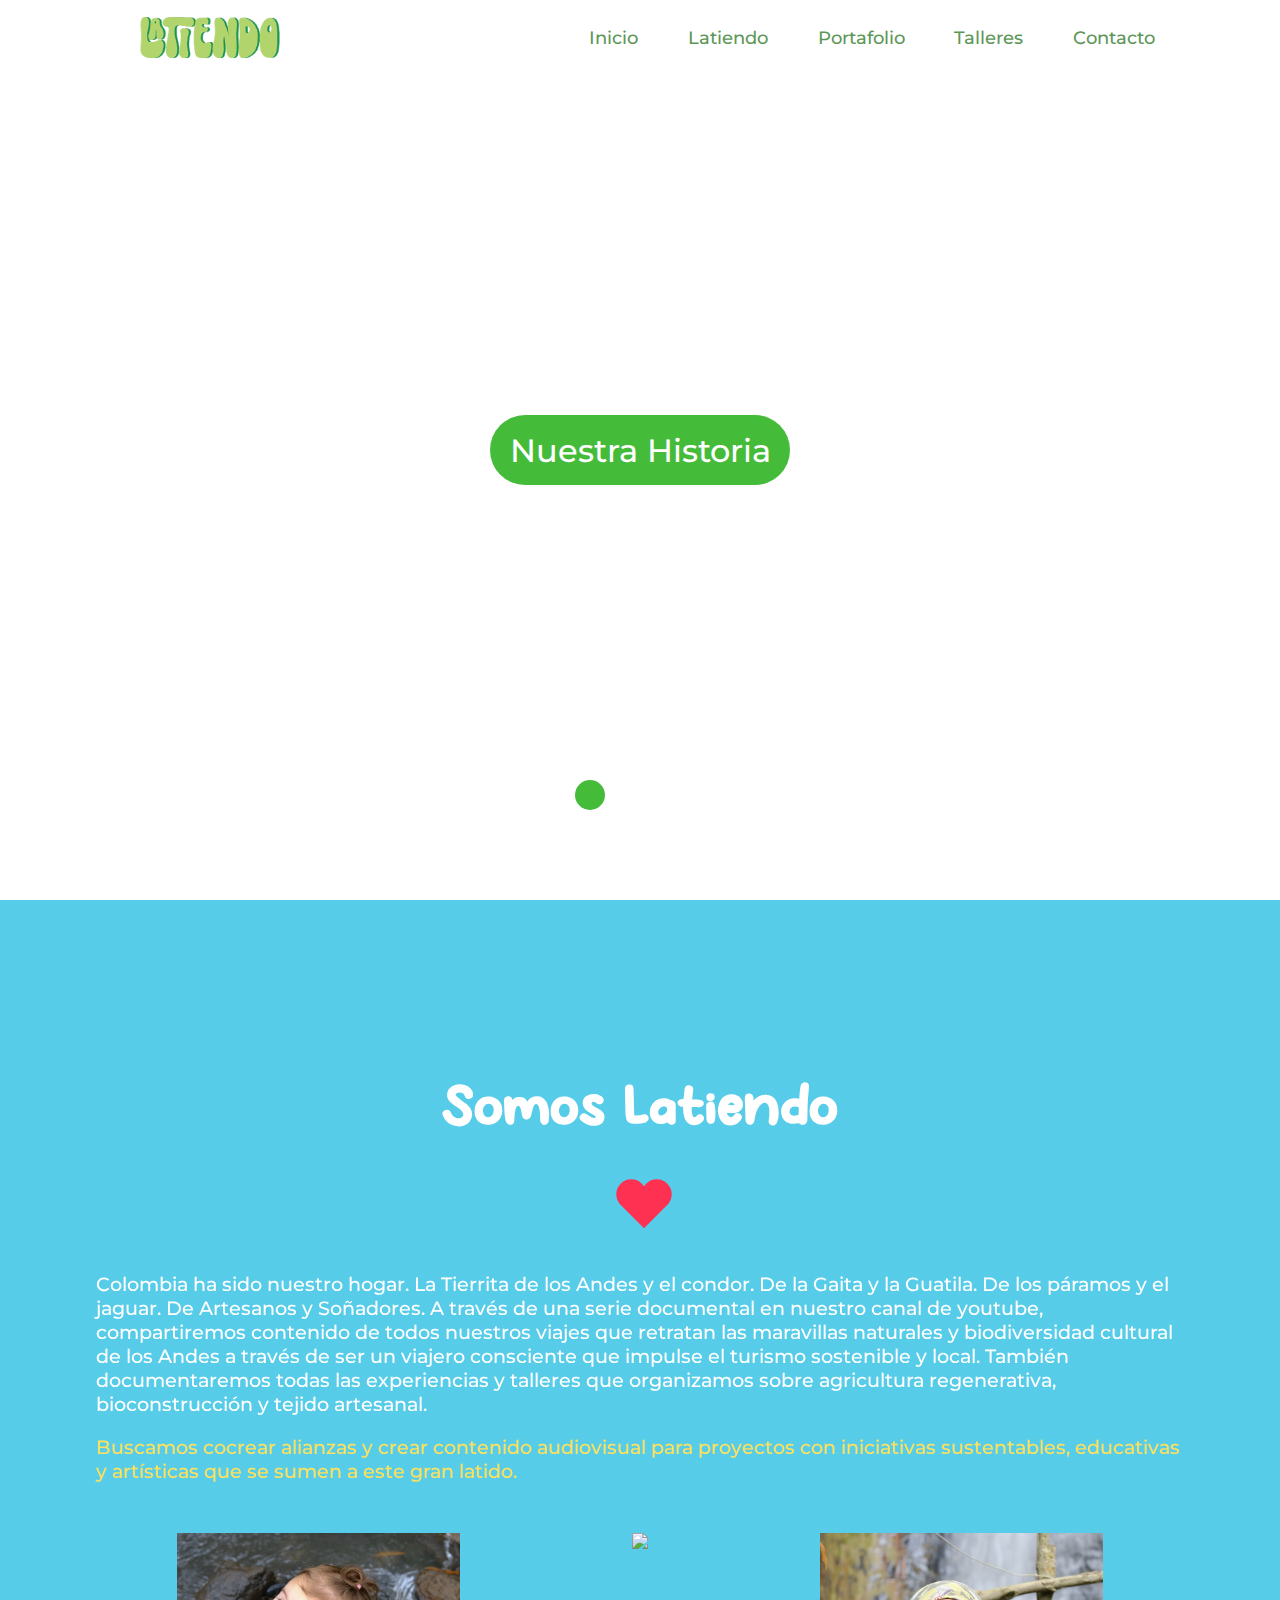
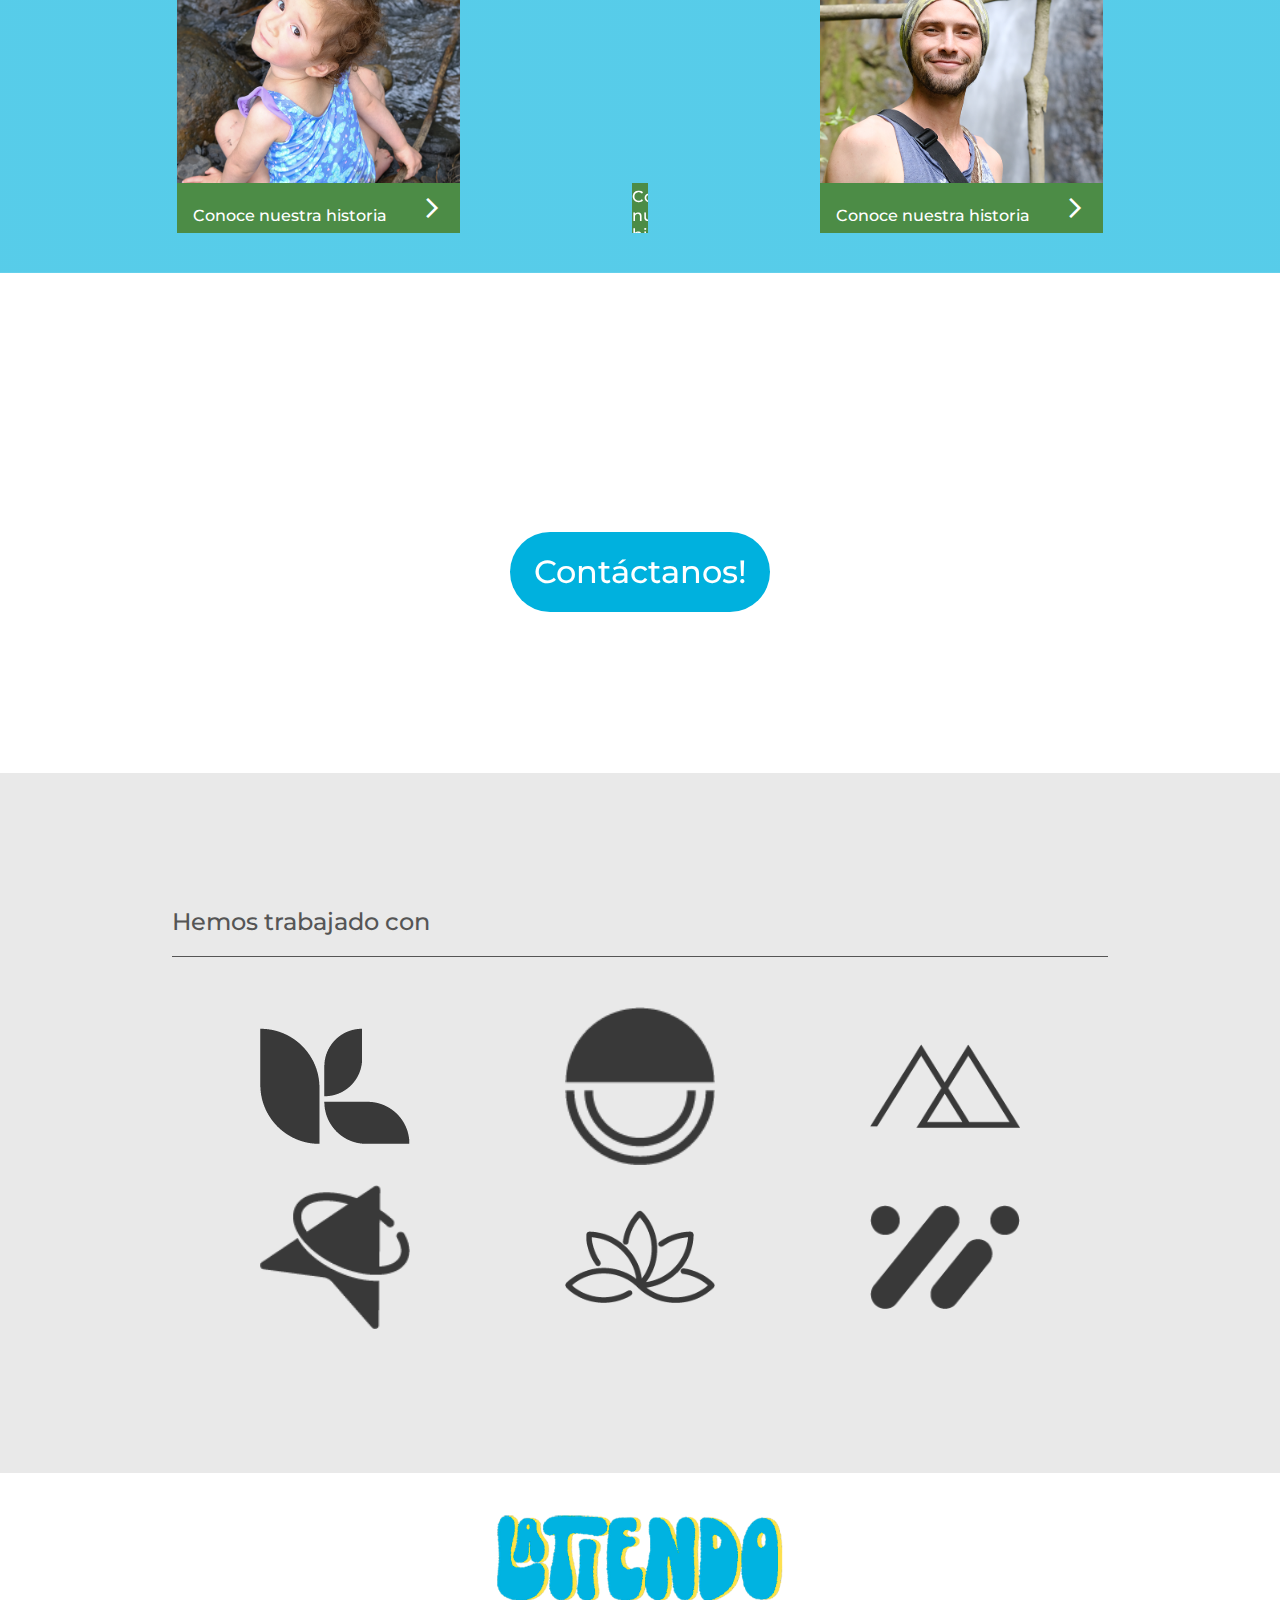
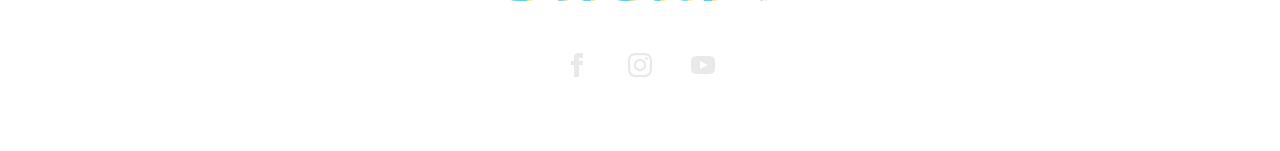
==== index.html @ 6bd6c11e "change tienda to talleres" ====
<!DOCTYPE html>
<html lang="es">
  <head>
    <meta charset="UTF-8" />
    <meta http-equiv="X-UA-Compatible" content="IE=edge" />
    <meta name="viewport" content="width=device-width, initial-scale=1.0" />
    <title>Latiendo</title>
    <link
      href="https://cdn.jsdelivr.net/npm/bootstrap@5.2.0/dist/css/bootstrap.min.css"
      rel="stylesheet"
      integrity="sha384-gH2yIJqKdNHPEq0n4Mqa/HGKIhSkIHeL5AyhkYV8i59U5AR6csBvApHHNl/vI1Bx"
      crossorigin="anonymous"
    />
    <link
      rel="stylesheet"
      href="https://fonts.googleapis.com/css2?family=Material+Symbols+Outlined:opsz,wght,FILL,GRAD@48,400,0,0"
    />
    <link rel="stylesheet" href="style.css" />
  </head>
  <body>
    <header class="main-nav">
      <!-- main nav -->

      <!-- desktop -->
      <div class="nav-container">
        <nav class="nav-desktop">
          <div class="logo">
            <a href="#home">
              <img src="images/logos/logo-5.png" />
              <div class="home-divider">
                <span>Home</span>
                <span class="nav-divider"></span>
              </div>
            </a>
          </div>
          <ul class="nav-ul">
            <li>
              <a href="index.html">Inicio</a>
            </li>
            <li>
              <a href="latiendo.html">Latiendo</a>
            </li>
            <li>
              <a href="portafolio.html">Portafolio</a>
            </li>
            <li>
              <a href="talleres.html">Talleres</a>
            </li>
            <li>
              <a href="contacto.html">Contacto</a>
            </li>
          </ul>
          <div class="burger-circle">
            <div class="burger">
              <div class="line1"></div>
              <div class="line2"></div>
              <div class="line3"></div>
            </div>
          </div>
        </nav>
      </div>
      <!-- / desktop -->

      <!-- mobile -->
      <nav class="nav-mobile">
        <div>
          <ul class="nav-links">
            <li>
              <a href="index.html">Inicio</a>
            </li>
            <li>
              <a href="latiendo.html">Latiendo</a>
            </li>
            <li>
              <a href="portafolio.html">Portafolio</a>
            </li>
            <li>
              <a href="talleres.html">Talleres</a>
            </li>
            <li>
              <a href="contacto.html">Contacto</a>
            </li>
          </ul>
        </div>
      </nav>
      <!-- / mobile -->

      <!-- / main nav -->
    </header>

    <main>
      <!-- home page -->

      <div class="sections-container">
        <div class="overlay"></div>
        <!-- main section -->
        <section class="main-section" id="home">
          <div class="carousel">
            <div class="dots">
              <div class="dot dot-1 isGreen"></div>
              <div class="dot dot-2"></div>
              <div class="dot dot-3"></div>
            </div>
            <div class="carousel-bg"></div>
            <!-- <div class="carousel_item latiendo-video"></div> -->
            <div class="carousel_item img-1 show">
              <div class="carousel_info_container">
                <!-- <h2 class="carousel_header">Conoce Nuestra Historia</h2> -->
                <a href="https://www.google.com/" target="_blank"
                  ><button type="button" class="carousel-btn">
                    Nuestra Historia
                  </button></a
                >
              </div>
            </div>
            <div class="carousel_item img-2">
              <div class="carousel_info_container">
                <!-- <h2 class="carousel_header">Conoce Nuestra Historia</h2> -->
                <a href="https://www.google.com/" target="_blank"
                  ><button type="button" class="carousel-btn">
                    Nuestra Historia
                  </button></a
                >
              </div>
            </div>
            <div class="carousel_item img-3">
              <div class="carousel_info_container">
                <!-- <h2 class="carousel_header">Conoce Nuestra Historia</h2> -->
                <a href="https://www.google.com/" target="_blank"
                  ><button type="button" class="carousel-btn">
                    Nuestra Historia
                  </button></a
                >
              </div>
            </div>
          </div>
        </section>
        <!-- / main section -->

        <!-- about section -->
        <section class="about-section">
          <div class="about-heading">
            <h2>Somos Latiendo</h2>
            <div class="heart" id="about-heart"></div>
          </div>

          <div class="about-info-container">
            <div class="about-text-container">
              <p>
                Colombia ha sido nuestro hogar. La Tierrita de los Andes y el
                condor. De la Gaita y la Guatila. De los páramos y el jaguar. De
                Artesanos y Soñadores. A través de una serie documental en
                nuestro canal de youtube, compartiremos contenido de todos
                nuestros viajes que retratan las maravillas naturales y
                biodiversidad cultural de los Andes a través de ser un viajero
                consciente que impulse el turismo sostenible y local. También
                documentaremos todas las experiencias y talleres que organizamos
                sobre agricultura regenerativa, bioconstrucción y tejido
                artesanal.
              </p>
              <p>
                Buscamos cocrear alianzas y crear contenido audiovisual para
                proyectos con iniciativas sustentables, educativas y artísticas
                que se sumen a este gran latido.
              </p>
            </div>
            <div class="bio-container">
              <a href="latiendo.html" class="bio bio1">
                <div class="bio-img">
                  <img src="images/inicio/foto-aleli.JPG" />
                </div>
                <div class="bioText-container">
                  <p>Conoce nuestra historia</p>
                  <span class="material-symbols-outlined arrow">
                    arrow_forward_ios
                  </span>
                </div>
              </a>

              <a href="latiendo.html" class="bio bio2">
                <div class="bio-img">
                  <img src="images/inicio/foto-cami.JPG" />
                </div>
                <div class="bioText-container">
                  <p>Conoce nuestra historia</p>
                  <span class="material-symbols-outlined arrow">
                    arrow_forward_ios
                  </span>
                </div>
              </a>

              <a href="latiendo.html" class="bio bio3">
                <div class="bio-img">
                  <img src="images/inicio/foto-juan.JPG" />
                </div>
                <div class="bioText-container">
                  <p>Conoce nuestra historia</p>
                  <span class="material-symbols-outlined arrow">
                    arrow_forward_ios
                  </span>
                </div>
              </a>
            </div>
          </div>
        </section>
        <!-- about section -->

        <!-- aliados section -->
        <section class="aliados-section">
          <div class="contact-btn-container">
            <h2>¿Tienes alma aventurera?</h2>
            <a href="contacto.html"
              ><button type="button" class="contact-btn">
                Contáctanos!
              </button></a
            >
          </div>
          <div class="aliados-container">
            <div class="aliados-wrapper">
              <div class="logos-header-container">
                <h2 class="logos-header">Hemos trabajado con</h2>
              </div>
              <div class="logos-wrapper">
                <div class="logo_ph">
                  <img src="images/logos/logo_ph1.png" />
                </div>
                <div class="logo_ph">
                  <img src="images/logos/logo_ph2.png" />
                </div>
                <div class="logo_ph">
                  <img src="images/logos/logo_ph3.png" />
                </div>
                <div class="logo_ph">
                  <img src="images/logos/logo_ph4.png" />
                </div>
                <div class="logo_ph">
                  <img src="images/logos/logo_ph5.png" />
                </div>
                <div class="logo_ph">
                  <img src="images/logos/logo_ph6.png" />
                </div>
              </div>
            </div>
          </div>
        </section>
        <!-- / aliados section -->

        <!-- footer -->
        <footer class="footer">
          <div class="footer-container">
            <div class="footer-img">
              <img src="images/logos/logo-3.png" />
            </div>
            <div class="footer-social">
              <a href="#"
                ><svg
                  class="icon"
                  xmlns="http://www.w3.org/2000/svg"
                  width="24"
                  height="24"
                  viewBox="0 0 24 24"
                >
                  <path
                    d="M9 8h-3v4h3v12h5v-12h3.642l.358-4h-4v-1.667c0-.955.192-1.333 1.115-1.333h2.885v-5h-3.808c-3.596 0-5.192 1.583-5.192 4.615v3.385z"
                  /></svg
              ></a>
              <a href="#">
                <svg
                  class="icon"
                  xmlns="http://www.w3.org/2000/svg"
                  width="24"
                  height="24"
                  viewBox="0 0 24 24"
                >
                  <path
                    d="M12 2.163c3.204 0 3.584.012 4.85.07 3.252.148 4.771 1.691 4.919 4.919.058 1.265.069 1.645.069 4.849 0 3.205-.012 3.584-.069 4.849-.149 3.225-1.664 4.771-4.919 4.919-1.266.058-1.644.07-4.85.07-3.204 0-3.584-.012-4.849-.07-3.26-.149-4.771-1.699-4.919-4.92-.058-1.265-.07-1.644-.07-4.849 0-3.204.013-3.583.07-4.849.149-3.227 1.664-4.771 4.919-4.919 1.266-.057 1.645-.069 4.849-.069zm0-2.163c-3.259 0-3.667.014-4.947.072-4.358.2-6.78 2.618-6.98 6.98-.059 1.281-.073 1.689-.073 4.948 0 3.259.014 3.668.072 4.948.2 4.358 2.618 6.78 6.98 6.98 1.281.058 1.689.072 4.948.072 3.259 0 3.668-.014 4.948-.072 4.354-.2 6.782-2.618 6.979-6.98.059-1.28.073-1.689.073-4.948 0-3.259-.014-3.667-.072-4.947-.196-4.354-2.617-6.78-6.979-6.98-1.281-.059-1.69-.073-4.949-.073zm0 5.838c-3.403 0-6.162 2.759-6.162 6.162s2.759 6.163 6.162 6.163 6.162-2.759 6.162-6.163c0-3.403-2.759-6.162-6.162-6.162zm0 10.162c-2.209 0-4-1.79-4-4 0-2.209 1.791-4 4-4s4 1.791 4 4c0 2.21-1.791 4-4 4zm6.406-11.845c-.796 0-1.441.645-1.441 1.44s.645 1.44 1.441 1.44c.795 0 1.439-.645 1.439-1.44s-.644-1.44-1.439-1.44z"
                  />
                </svg>
              </a>
              <a href="#">
                <svg
                  class="icon"
                  xmlns="http://www.w3.org/2000/svg"
                  width="24"
                  height="24"
                  viewBox="0 0 24 24"
                >
                  <path
                    d="M19.615 3.184c-3.604-.246-11.631-.245-15.23 0-3.897.266-4.356 2.62-4.385 8.816.029 6.185.484 8.549 4.385 8.816 3.6.245 11.626.246 15.23 0 3.897-.266 4.356-2.62 4.385-8.816-.029-6.185-.484-8.549-4.385-8.816zm-10.615 12.816v-8l8 3.993-8 4.007z"
                  />
                </svg>
              </a>
            </div>
            <div class="divider"></div>
            <span class="footer-text"
              >Todos los derechos reservados.
              <a href="https://francwow.github.io/" target="_blank">
                Desarrollado por FOS</a
              ></span
            >
          </div>
        </footer>
        <div class="background"></div>
        <!-- / footer -->
      </div>

      <!-- / home page -->
    </main>

    <script
      src="https://cdn.jsdelivr.net/npm/bootstrap@5.2.0/dist/js/bootstrap.bundle.min.js"
      integrity="sha384-A3rJD856KowSb7dwlZdYEkO39Gagi7vIsF0jrRAoQmDKKtQBHUuLZ9AsSv4jD4Xa"
      crossorigin="anonymous"
    ></script>
    <!-- Same window-position on reload -->
    <script>
      document.addEventListener("DOMContentLoaded", function (event) {
        var scrollpos = localStorage.getItem("scrollpos");
        if (scrollpos) window.scrollTo(0, scrollpos);
      });

      window.onbeforeunload = function (e) {
        localStorage.setItem("scrollpos", window.scrollY);
      };
    </script>
    <!-- / Same window-position on reload -->
    <script src="script.js"></script>
  </body>
</html>
---- style.css ----
/* FONTS */
@font-face {
  font-family: Montserrat;
  src: url(fonts/Montserrat-Bold.ttf);
  src: url(fonts/Montserrat-Italic.ttf);
  src: url(fonts/Montserrat-Medium.ttf);
} 

@font-face {
  font-family: Bebas;
  src: url(fonts/BebasNeue-Regular.ttf);
}

@font-face {
  font-family: Bodo;
  src: url(fonts/Bodo\ Amat.otf);
}
/* / FONTS */

/* GENERAL STYLES */
* {
  box-sizing: border-box;
}

html {
  scroll-behavior: smooth;
  overflow-x: hidden;
}

body {
  margin: 0;
  overflow-x: hidden;
}

img {
  width: 100%;
  max-height: 100%;
}

h1 {
  font-family: Bebas, Arial, Helvetica, sans-serif;
  color: #ffffff;
  text-align: center;
  padding-top: 100px;
  font-weight: 800;
}
/* / GENERAL STYLES */

/* ------------------- MOBILE-FIRST --------------------- */

/* MAIN-NAV */
nav {
  font-family: Montserrat, Arial, Helvetica, sans-serif;
}

.nav-container {
  position: relative;
  display: block;
  z-index: 999;
}

.nav-desktop {
  position: fixed;
  display: flex;
  justify-content:space-between;
  align-items: center;
  min-height: 8vh;
  width: 100%;
  background-color: #ffffff;
  opacity: .9;
}

.nav-ul {
  display: none;
}

.nav-links {
  display: flex;
  position: fixed;
  flex-direction: column;
  margin: 0;
  padding: 20px 0;
  height: 60vh;
  top: 75px;
  background-color: #ffffff;
  align-items: center;
  justify-content: space-around;
  width: 100%;
  transform: scale(1,0);
  transform-origin: top;
  transition: transform .5s ease-in-out;
  z-index: 999;
  border-radius: 0 0 30px 30px;
  border-bottom: #4c8c46 solid 2px;
  opacity: .9;
}

.nav-links li {
  padding: 10px;
  opacity: 0;
  text-align: center;
  list-style: none;
  border-radius: 5px;
}

.nav-links li:hover a,
.logo:hover a span:last-child {
  border-bottom: 2px solid #4c8c46;
}

.nav-links a {
  color: #4c8c46;
  font-size: larger;
  text-decoration: none;
  text-align: center;
}

.logo {
  margin-left: 0px;
  width: 220px;
  position: relative;
}

.home-divider {
  display: none;
}

.nav-divider {
  width: 2px;
  height: 40px;
  border-radius: 50px;
  background-color: #45bb3a;
}

.logo a {
  display: flex;
  justify-content: space-around;
  align-items: center;
  text-decoration: none;
  position: relative;
}

.logo a span:first-child {
  color: #45bb3a;
  font-size: larger;
  text-decoration: none;
  text-align: center;
  position: relative;
  padding: 7px;
  border-radius: 5px;
}

.logo a img {
  width: 150px;
}

.burger {
  display: block;
}

.burger-circle {
  margin-right: 30px;
  display: flex;
  justify-content: center;
  align-items: center;
  background-color: #4c8c46;
  border-radius: 50%;
  width: 45px;
  height: 45px;
}

.nav-active {
  transform: scale(1,1); 
  transform-origin: top;
  transition: transform .5s ease-in-out;
 }

.burger div {
  width: 30px;
  height: 3px;
  background-color: #ffffff; 
  margin: 5px;
  transition: all 0.3s ease;
}

.toggle .line1 {
  transform: rotate(-45deg) translate(-6px, 5px);
}

.toggle .line2 {
  opacity: 0;
}

.toggle .line3 {
  transform: rotate(45deg) translate(-6px,-5px);
}

@keyframes navLinkFade{
  from {
    opacity: 0;
    transform: translateX(50px);
  }
  to {
    opacity: 1;
    transform: translateX(0px);
  }
   
 }
/* / MAIN-NAV */

/* HOME PAGE */
.sections-container {
  position: relative;
}

/* MAIN SECTION */
.dots {
  position: absolute;
  bottom: 10%;
  left: 50%;
  margin-left: -75px;
  z-index: 2;
  display: flex;
  justify-content: space-around;
  align-items: flex-end;
  width: 150px;
  height: 150px;
  z-index: 80;
}

.dot-1 {
  cursor: pointer;
  border-radius: 50%;
  width: 30px;
  height: 30px;
  background-color: white;
}

.dot-2 {
  cursor: pointer;
  border-radius: 50%;
  width: 30px;
  height: 30px;
  background-color: white;
}

.dot-3 {
  cursor: pointer;
  border-radius: 50%;
  width: 30px;
  height: 30px;
  background-color: white;
}

.isGreen {
  background-color: #45bb3a;
}

.carousel {
  width: 100%;
  height: 100vh;
  position: relative;
  z-index: 50;
}

.carousel-bg {
  position: absolute;
  background-color: white;
  top: 0;
  right: 0;
  bottom: 0;
  left: 0;
  z-index: 35;
}

.carousel_item {
  max-height: 100vh;
  width: 100%;
  position: absolute;
  display: flex;
  flex-direction: column;
  align-items: center;
  justify-content: center;
  top: 0;
  right: 0;
  left: 0;
  bottom: 0;
  opacity: 0;
  transition: opacity .5s ease-in-out;
  z-index: 40;
}

.carousel_info_container {
  max-width: 90vw;
  padding: 0 20px;
  display: flex;
  flex-direction: column;
  align-items: center;
  justify-content: center;
  height: 150px;
  border-radius: 20px;
}

.carousel_info_container a {
  z-index: 99;
}

.carousel_info_container h2 {
  color: white;
  margin: 0 auto;
  font-size: 2.2rem;
  margin-bottom: 20px;
}

.carousel_header {
  text-align: center;
  margin: auto;
  font-family: Montserrat, Arial, Helvetica, sans-serif;
  color: white;
  width: 100%;
}

.carousel-btn {
  border: none;
  background-color: #45bb3a;
  color: white;
  font-family: Montserrat, Arial, Helvetica, sans-serif;
  font-size: 1.5rem;
  height: 60px;
  width: 230px;
  border-radius: 40px;
}

.about-btn {
  background-color: #4c8c46;
  font-family: Montserrat, Arial, Helvetica, sans-serif;
  border: none;
  color: white;
  width: 100px;
  height: 40px;
  border-radius: 10px;
  z-index: 99;
  transition: all .2s ease-in;
}

.about-btn:hover {
  transform: rotate(-5deg) scale(1.1);
  background-color: #207200;
  transition: all .2s ease-in;
}

.show {
  opacity: 1;
  transition: opacity .5s ease-in-out;
}

.img-1 {
  background-image: url(images/inicio/foto-3.JPG);
  background-position: 40%;
  background-repeat: no-repeat;
  background-size: cover;
}

.img-2 {
  background-image: url(images/audiovisual/parque-natural-el-valle-del-cocora-2020.jpg);
  background-position: center;
  background-repeat: no-repeat;
  background-size: cover;
}

.img-3 {
  background-image: url(images/photos/paisaje-2.jpg);
  background-position: center;
  background-repeat: no-repeat;
  background-size: cover;
}

.overlay {
  position: absolute;
  top:0;
  right: 0;
  left: 0;
  bottom: 0;
  background-color: rgba(0,0,0,.3);
  opacity: 0;
  display: none;
  transition: opacity .5s ease-in-out;
  z-index: 1;
}

.overlay-visible {
  position: absolute;
  top:0;
  right: 0;
  left: 0;
  bottom: 0;
  background-color: rgba(0,0,0,.3);
  opacity: 1;
  display: block;
  transition: opacity .5s ease-in;
  z-index: 99;
}

.background {
  background-image: url(images/photos/paisaje-6.jpg);
  background-position: center;
  background-size: cover;
  background-repeat: no-repeat;
  position: fixed;
  top: 0;
  bottom: 0;
  right: 0;
  left: 0;
  z-index: 30;
}
/* / MAIN SECTION */

/* ABOUT SECTION */
.about-section {
  width: 100%;
  min-height: 100vh;
  position: relative;
  background-image: linear-gradient(#00b2dea8, #00b2dea8), url(images/photos/paisaje-5.jpg);
  background-position: center;
  background-repeat: no-repeat;
  background-size: cover;
  padding-top: 40px;
  padding-bottom: 40px;
  z-index: 40;
}

.about-heading {
  margin: auto;
  margin-top: 50px;
  position: relative;
  display: flex;
  flex-direction: column;
  justify-content: center;
  align-items:center;
  opacity: 1;
}

.header-active {
  transform: translateY(0);
  opacity: 1;
}

.about-heading h2 {
  font-family: Bodo, Arial, Helvetica, sans-serif;
  color: white;
  font-size: 2rem;
}

/* .about-info-container {
  display: flex;
} */

.about-text-container {
  width: 85%;
  margin: auto;
}

.about-text-container p {
  font-family: Montserrat, Arial, Helvetica, sans-serif;
  font-size: .8rem;
  color: white;
}

.about-text-container p:first-child {
  margin-top: 30px;
}

.about-text-container p:nth-child(2) {
  color: rgb(255, 225, 91);
}

.bio-container {
  display: flex;
  flex-direction: column;
  justify-content:space-around;
  gap: 10px;
  align-items: center;
  position: relative;
  max-width: 85%;
  margin: auto;
  margin-top: 50px;
}

.bio {
  max-width: 33.33%;
  position: relative;
  overflow: hidden;
}

.bio:hover .bio-img {
  transition: all .3s ease-in-out;
  transform: scale(1.2);
}

.bio1 {
  max-width: 400px;
  height: 300px;
}

.bio-img {
  max-width: 100%;
  height: 300px;
  position: relative;
  transition: all .3s ease-in-out;
}

.bio2,
.bio3 {
  display: none;
}

.bioText-container {
  position: absolute;
  width: 100%;
  height: 50px;
  display: flex;
  justify-content:space-around;
  align-items: center;
  background-color: #4c8c46;
  bottom: 0%;
  /* border-radius: 0 0 10% 10%; */
}

.arrow {
  color: white;
}

.bioText-container p,
.bioText-container a button {
  color: white;
  font-family: Montserrat, Arial, Helvetica, sans-serif;
  margin-bottom: 0;
}

.bioText-container a button {
  background-color: #00b1de;
  box-shadow: 2px 2px 3px 1px rgba(0,0,0,.3);
}

.bioText-container a button:hover {
  background-color: #00c2f3;
}
/* / ABOUT SECTION */

/* ALIADOS SECTION */
.aliados-section {
  min-height: 100vh;
  position: relative;
  z-index: 40;
}

.aliados-container {
  width: 100%;
  height: 700px;
  background-color: #e9e9e9;
  position: relative;
  z-index: 40;
  display: flex;
  justify-content: center;
  align-items: center;
}

.logos-header-container {
  margin-bottom: 50px;
  border-bottom: solid 1px rgb(85, 85, 85);
}

.logos-header {
  font-family: Montserrat, Arial, Helvetica, sans-serif;
  font-weight: 100;
  color: rgb(85, 85, 85);
}

.logos-wrapper {
  max-width: 70vw;
  max-height: 70vh;
  display: flex;
  justify-content: center;
  align-items: center;
  flex-wrap: wrap;
  gap: 20px 20px;
  margin: 30px 20px;
}

.logo_ph {
  flex-grow: 1;
  flex-basis: 25%;
  max-width: 33.33%;
  display: flex;
  justify-content: center;
  align-items: center;
}

.logo_ph img {
  max-width: 150px;
  filter: invert(15%) sepia(0%) saturate(186%) hue-rotate(151deg) brightness(96%) contrast(78%);
}

.contact-btn-container {
  width: 100%;
  height: 300px;
  display: flex;
  flex-direction: column;
  justify-content: center;
  align-items: center;
}

.contact-btn-container h2 {
  color: white;
  margin-bottom: 20px;
}

.contact-btn {
  padding: 0;
  margin: 0;
  width: 200px;
  height: 60px;
  border: none;
  background-color: #00b1de;
  border-radius: 40px;
  color: white;
  font-family: Montserrat, Arial, Helvetica, sans-serif;
  font-size: 1.5rem;
}

/* ALIADOS SECTION */
/* FOOTER */
.footer {
  background-image: url(images/photos/paisaje-4.jpg);
  background-size: cover;
  background-repeat: no-repeat;
  background-position: center;
  width: 100%;
  display: flex;
  position: relative;
  align-items: center;
  justify-content: center;
  z-index: 50;
}

.footer-container {
  max-width: 80%;
  display: flex;
  flex-direction: column;
  justify-content: space-between;
  align-items: center;
  z-index: 50;
}

.footer-img {
  width: 300px;
  height: 150px;
  margin: 10px 0;
}

.footer-social {
  display: flex;
  justify-content: space-between;
  align-items: center;
  width: 150px;
  margin: 10px 0;
}

.icon {
  fill: rgb(233, 233, 233);
  transition: all .3s ease-in-out;
}

.icon:hover {
  transform: scale(1.2);
  fill: white;
}

.divider {
  width: 300px;
  height: 2px;
  background-color: white;
  margin: 10px 0;
}

.footer-text {
  color: white;
  text-align: center;
  margin: 10px 0;
}

.footer-text a {
  color: white;
  text-decoration: none;
}
/* / FOOTER */
/* / HOME PAGE */

/* latiendo.html */
.latiendo-container {
  background-image: url(images/photos/paisaje-7.jpg);
  background-position: center;
  background-repeat: no-repeat;
  background-size: cover;
  min-height: 80vh;
  display: flex;
  flex-direction: column;
  justify-content: center;
  align-items: center;
}

.latiendo-container h1 {
  letter-spacing: 3px;
  font-size: 2.5rem;
}

.latiendo-container p {
  margin-top: 20px;
  font-family: Bebas, Arial, Helvetica, sans-serif;
  color: white;
  font-size: 1.8rem;
}

.bio-container-wrapper {
  width: 100%;
  display: flex;
  flex-direction: column;
  justify-content: space-around;
  align-items: center;
  padding: 20px 0;
}

.latiendo-bio-container {
  display: flex;
  flex-direction: column;
  justify-content: flex-start;
  align-items: center;
  max-width: 500px;
  margin: 50px 20px;
}

.bio-info {
  max-width: 85%;
  flex-basis: 45%;
}

.bio-info p {
  font-size: .8rem;
  font-family: Montserrat, Arial, Helvetica, sans-serif;
}

.bio-info h2 {
  font-family: Bodo, Arial, Helvetica, sans-serif;
  color: turquoise;
}

.latiendo-bio-img {
  flex-basis: 45%;
}
/* / latiendo.html */

/* tienda.html */
.tienda-container {
  /* background-image: url(images/photos/paisaje-5.jpg);
  background-position: center;
  background-repeat: no-repeat;
  background-size: cover; */
  background-color: #00b1de;
  min-height: 80vh;
  display: flex;
  flex-direction: column;
  justify-items: center;
  align-items: center;
}

.tienda-items-container {
  max-width: 80vw;
  display: flex;
  justify-content: center;
  flex-wrap: wrap;
  gap: 50px 40px;
  margin: 40px 0;
}

.tienda-item {
  flex-grow: 1;
  flex-basis: 90%;
  max-width: 200px;
  background-color: white;
  display: flex;
  justify-content: center;
  align-items: center;
  min-height: 200px;
  box-shadow: 5px 5px 7px 5px rgba(0,0,0,.1);
}

.tienda-item img {
  width: 85%;
  max-width: 150px;
}
/* / tienda.html */

/* contacto.html */
.contacto-container {
  background-image: url(images/photos/paisaje-4.jpg);
  background-position: center;
  background-size: cover;
  background-repeat: no-repeat;
  min-height: 100vh;
  display: flex;
  flex-direction: column;
  justify-content:space-around;
  align-items: center;
  position: relative;
  padding-top: 50px;
  /* border: #ffec5c solid 2px; */
}

.contact-info {
  width: 100%;
  display: flex;
  flex-direction: column;
  justify-content: center;
  align-items: center;
  background-color: #ffec5c10;
  margin-top: 30px;
}

.contact-info h1 {
  padding: 0;
  color: white;
  margin-bottom: 20px;
  letter-spacing: 3px;
  font-size: 2.5rem;
}

.contact-item {
  margin: 10px 0;
  padding: 5px;
  display: flex;
  justify-content: space-around;
  align-items: center;
  background-color: rgb(97, 97, 97, .3);
  border-radius: 20px;
}

.contact-item span {
  font-family: Arial, Helvetica, sans-serif;
  margin-left: 10px;
  font-size: 1.5rem;
}

.contact-item svg {
  width: 30px;
  height: 30px;
}

.contact-item svg,
.contact-item span,
.contact-item a {
  color: white;
  fill: white;
  text-decoration: none;
}

.heart {
  position: relative;
  top: 0%;
  right: 0%;
  bottom: -10%;
  left: 0.3%;
  background-color: rgb(255, 49, 83);
  height: 30px;
  width: 30px;
  transform: rotate(-45deg);
  animation-name: beat;
  animation-duration: 1s;
  animation-iteration-count: infinite;
  margin: 20px 0;
}

.heart:after {
  background-color: rgb(255, 49, 83);
  content: "";
  border-radius: 50%;
  position: absolute;
  width: 30px;
  height: 30px;
  top: 0px;
  left: 18px;
}

.heart:before {
  background-color: rgb(255, 49, 83);
  content: "";
  border-radius: 50%;
  position: absolute;
  width: 30px;
  height: 30px;
  top: -18px;
  left: 0px;
}

.section-divider {
  width: 100%;
  height: 1px;
  background-color: #ffec5c;
}

.contacto-footer {
  display: flex;
  justify-content: center;
  align-items: center;
  flex-direction: column;
  margin-top: 30px;
}

@keyframes beat {
  0% {
    transform: scale(1) rotate(-45deg);
  }
  50% {
    transform: scale(0.6) rotate(-45deg);
  }
}
/* / contacto.html */

/* ------------------ / MOBILE-FIRST --------------------- */


/* MEDIA QUERIES */

@media screen and (min-width: 550px) {

  .tienda-item {
    flex-basis: 40%;
    max-width: 250px;
  }

}

@media screen and (min-width: 950px) {
  .nav-links {
    display: none;
  }

  .burger-circle {
    display: none;
  }

  .nav-ul {
    display: flex;
    font-size: large;
    justify-content:space-between;
    width: 45%;
    z-index: 99;
    padding: 0;
    margin: 0;
    margin-right: 120px;
  }

  .nav-ul li {
    border-radius: 5px;
    padding: 5px;
    list-style: none;
  }

  .nav-ul li a {
    color:#4c8c46;
    text-decoration: none;
  }

  .nav-ul li:hover a {
    border-bottom: 2px solid #4c8c46;
  }

  /* .nav-ul li:hover a {

  } */

  .logo {
    margin-left: 100px;
  }

  .home-divider {
    display: none;
    justify-content:space-between;
    align-items: center;
  }

  .carousel_info_container h2 {
    font-size: 3rem;
  }

  .carousel-btn {
    width: 300px;
    font-size: 2rem;
    height: 70px;
  }

  .bio-container {
    flex-direction: row;
  }

  .about-text-container {
    width: 85%;
    margin: auto;
  }
  
  .about-text-container p {
    font-family: Montserrat, Arial, Helvetica, sans-serif;
    font-size: 1.2rem;
    color: white;
  }

  .bio2,
  .bio3 {
    display: flex;
  }

  .contact-btn-container {
    height: 500px;
  }

  .contact-btn-container h2 {
    font-size: 2.5rem;
    font-family: Monstserrat, Arial, Helvetica, sans-serif;
  }

  .contact-btn {
    width: 260px;
    height: 80px;
    font-size: 2rem;
  }

  .about-heading {
    margin-top: 100px;
  }

  .about-heading h2 {
    font-size: 3rem;
  }

  .latiendo-bio-container {
    flex-direction: row;
    max-width: 1000px;
    justify-content: space-around;
    align-items:flex-start;
  }

  .latiendo-container h1 {
    font-size: 3rem;
  }
  
  .latiendo-container p {
    font-size: 2.2rem;
  }

  .cami .bio-info {
    order: 2;
  }

  .cami .latiendo-bio-img {
    order: 1;
  }

  .bio-info p {
    font-size: 1rem;
  }

  .tienda-items-container {
    grid-template-columns: repeat(4, 1fr);
  }

  .tienda-item {
    flex-basis: 25%;
    max-width: 25%;
  }

  .tienda-item img {
    width: 85%;
    max-width: 150px;
  }

}

/* / MEDIA QUERIES */
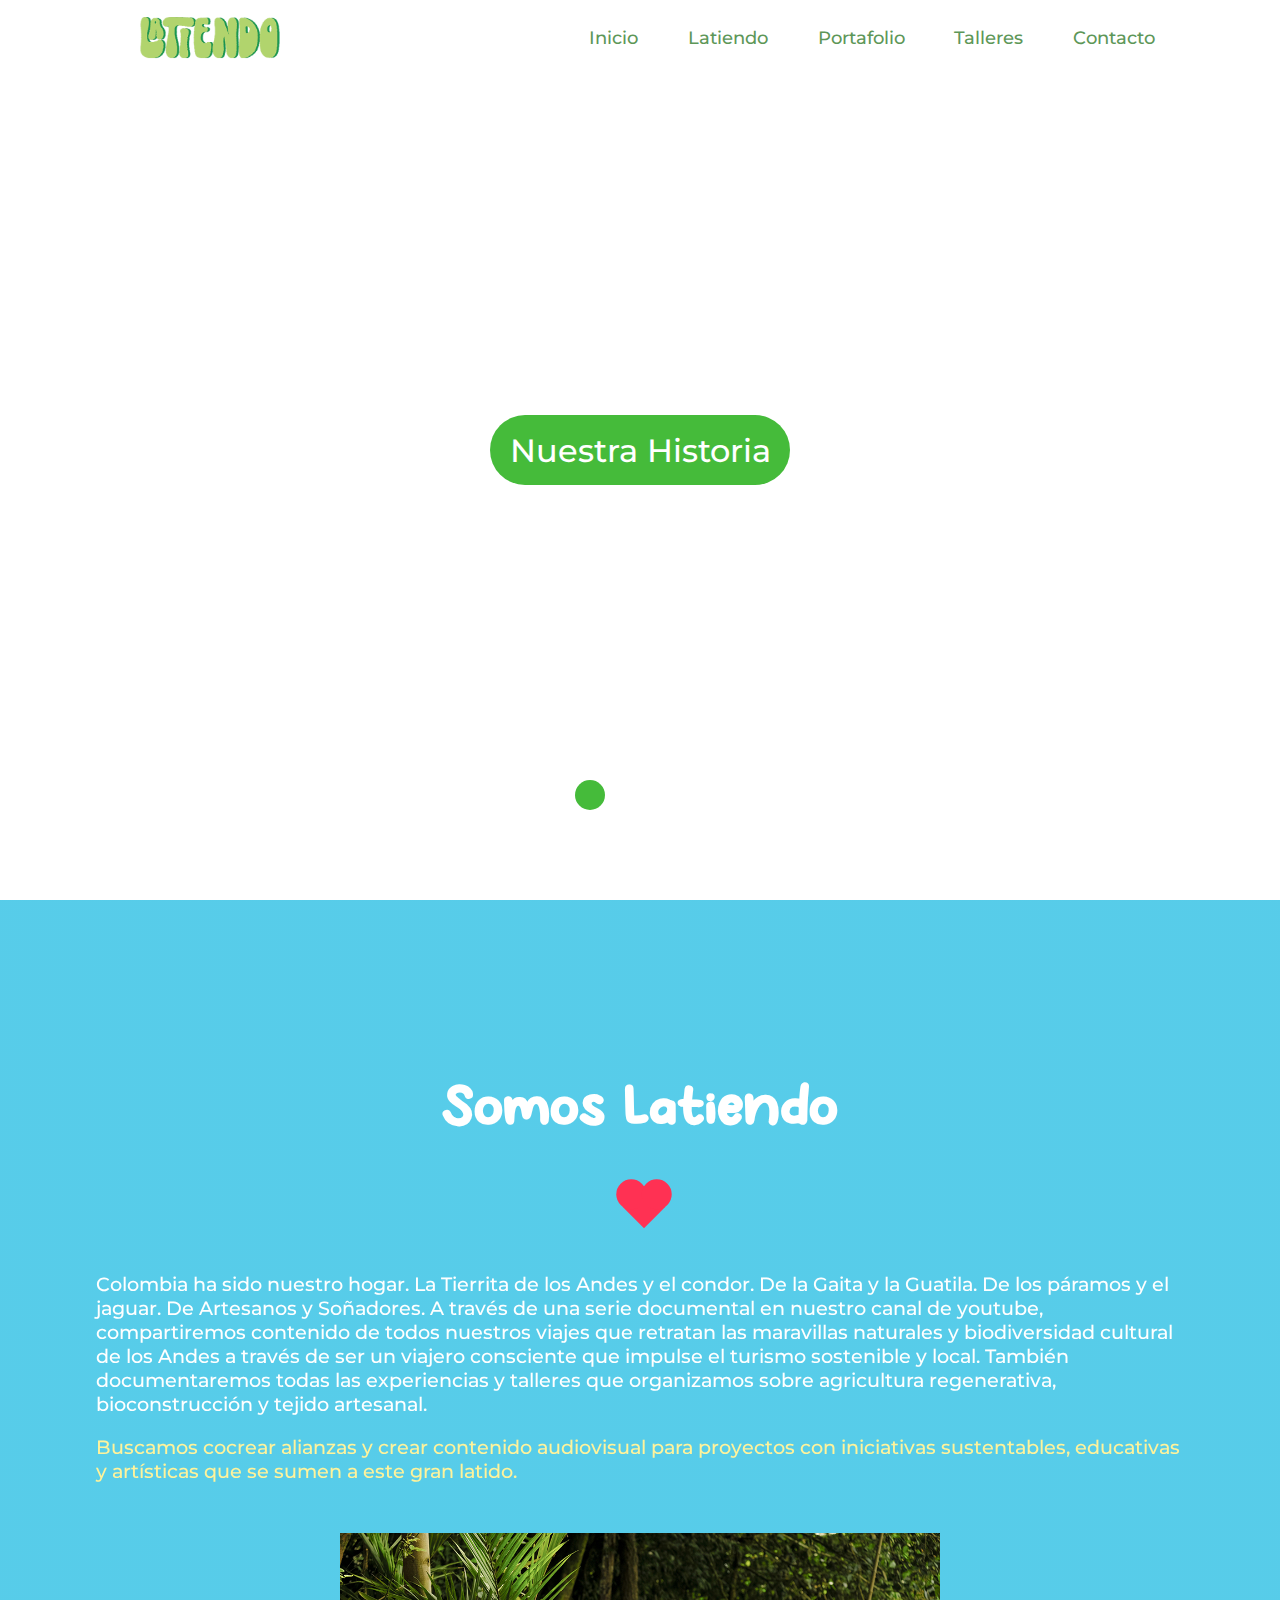
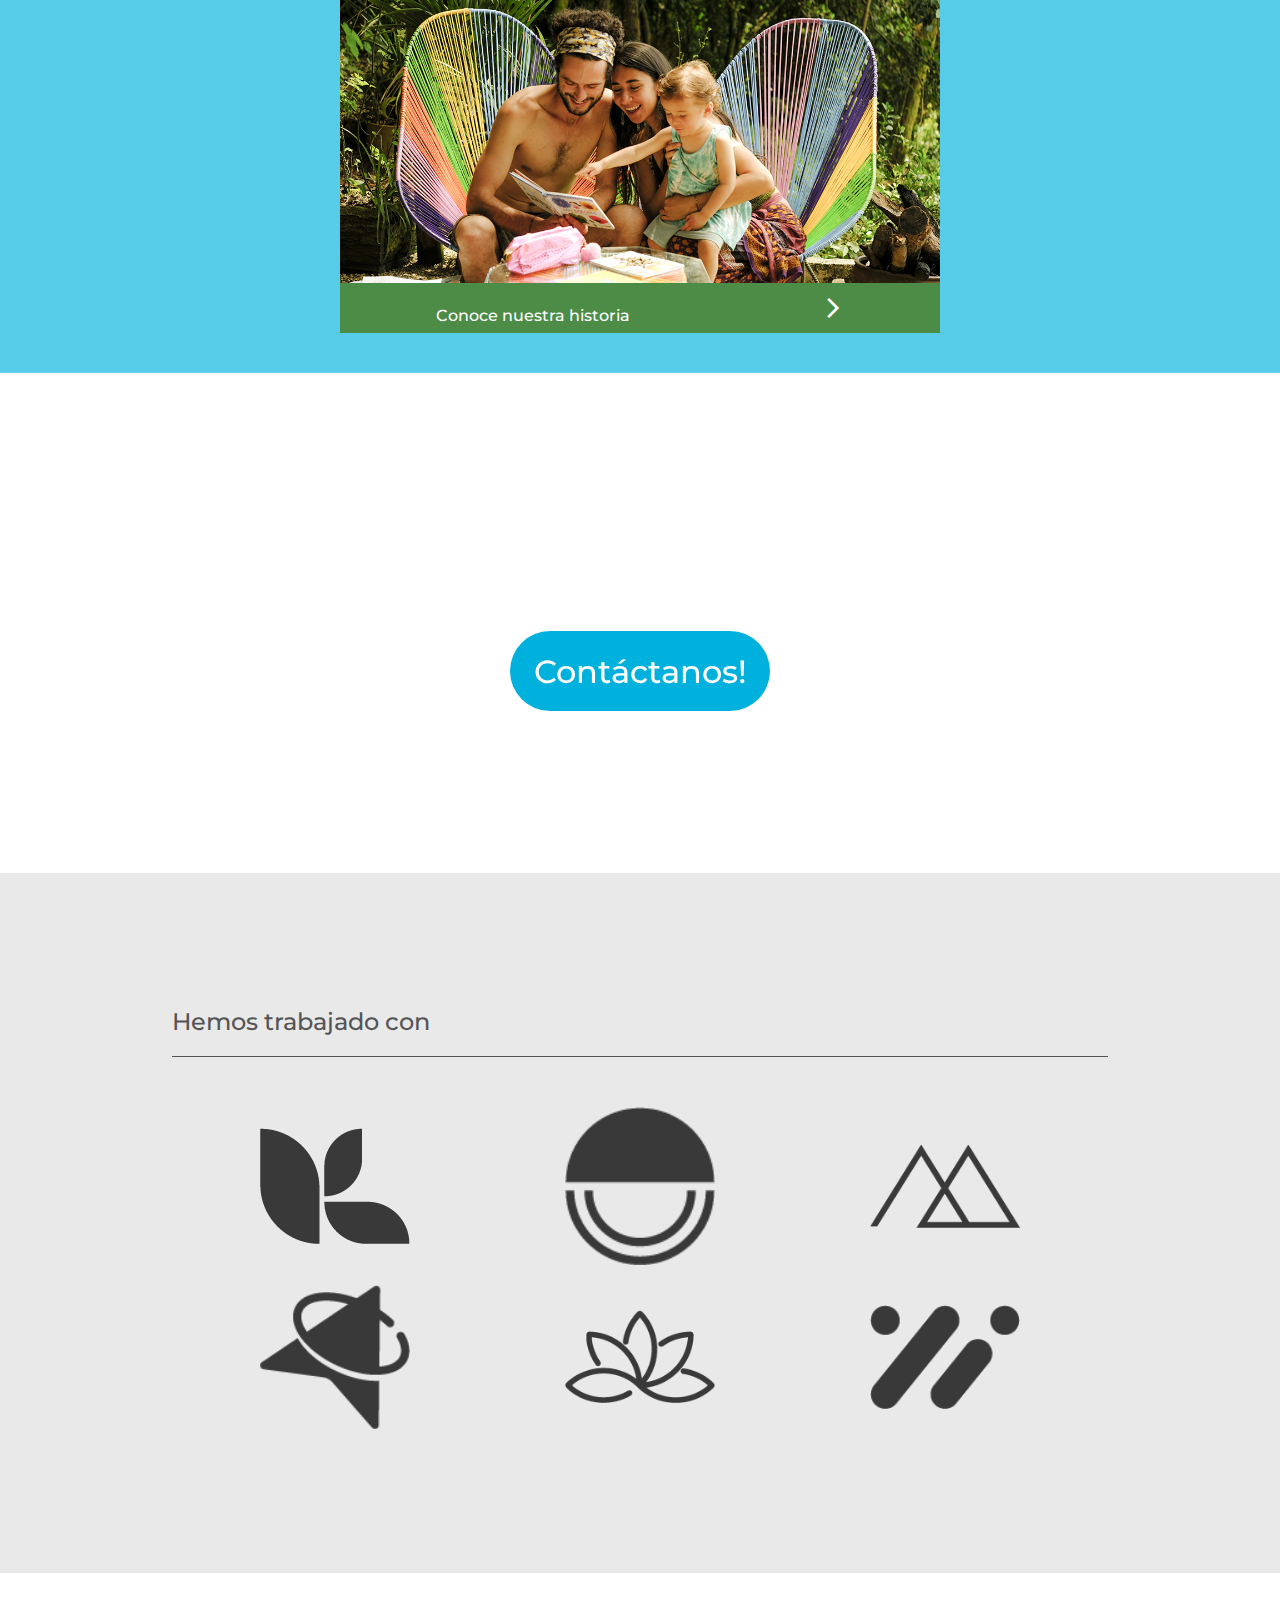
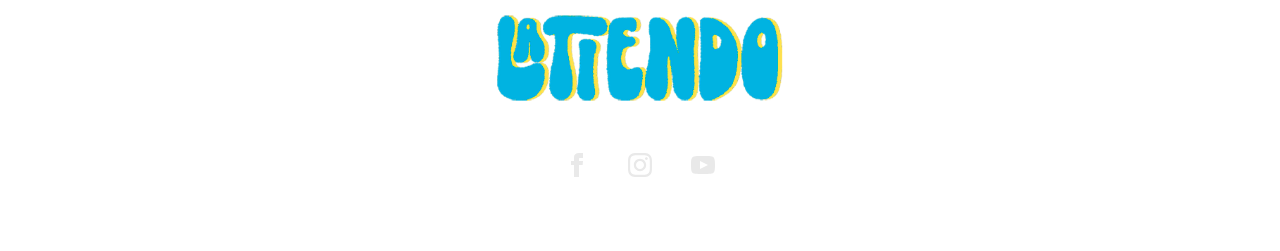
==== commit f7035a19: "Add minor changes to index, latiendo and contacto" ====
--- a/index.html
+++ b/index.html
@@ -165,33 +165,9 @@
               </p>
             </div>
             <div class="bio-container">
-              <a href="latiendo.html" class="bio bio1">
+              <a href="latiendo.html" class="bio">
                 <div class="bio-img">
-                  <img src="images/inicio/foto-aleli.JPG" />
-                </div>
-                <div class="bioText-container">
-                  <p>Conoce nuestra historia</p>
-                  <span class="material-symbols-outlined arrow">
-                    arrow_forward_ios
-                  </span>
-                </div>
-              </a>
-
-              <a href="latiendo.html" class="bio bio2">
-                <div class="bio-img">
-                  <img src="images/inicio/foto-cami.JPG" />
-                </div>
-                <div class="bioText-container">
-                  <p>Conoce nuestra historia</p>
-                  <span class="material-symbols-outlined arrow">
-                    arrow_forward_ios
-                  </span>
-                </div>
-              </a>
-
-              <a href="latiendo.html" class="bio bio3">
-                <div class="bio-img">
-                  <img src="images/inicio/foto-juan.JPG" />
+                  <img src="images/photos/FF2.JPG" />
                 </div>
                 <div class="bioText-container">
                   <p>Conoce nuestra historia</p>
--- a/style.css
+++ b/style.css
@@ -1,4 +1,4 @@
-/* FONTS */
+/* fonts */
 @font-face {
   font-family: Montserrat;
   src: url(fonts/Montserrat-Bold.ttf);
@@ -15,9 +15,9 @@
   font-family: Bodo;
   src: url(fonts/Bodo\ Amat.otf);
 }
-/* / FONTS */
-
-/* GENERAL STYLES */
+/* / fonts */
+
+/* general styles */
 * {
   box-sizing: border-box;
 }
@@ -44,11 +44,11 @@
   padding-top: 100px;
   font-weight: 800;
 }
-/* / GENERAL STYLES */
+/* / general styles */
 
 /* ------------------- MOBILE-FIRST --------------------- */
 
-/* MAIN-NAV */
+/* main-nav */
 nav {
   font-family: Montserrat, Arial, Helvetica, sans-serif;
 }
@@ -206,14 +206,14 @@
   }
    
  }
-/* / MAIN-NAV */
-
-/* HOME PAGE */
+/* / main-nav */
+
+/* index.html */
 .sections-container {
   position: relative;
 }
 
-/* MAIN SECTION */
+/* main section */
 .dots {
   position: absolute;
   bottom: 10%;
@@ -413,9 +413,9 @@
   left: 0;
   z-index: 30;
 }
-/* / MAIN SECTION */
-
-/* ABOUT SECTION */
+/* / main section */
+
+/* about section */
 .about-section {
   width: 100%;
   min-height: 100vh;
@@ -451,10 +451,6 @@
   font-size: 2rem;
 }
 
-/* .about-info-container {
-  display: flex;
-} */
-
 .about-text-container {
   width: 85%;
   margin: auto;
@@ -471,14 +467,13 @@
 }
 
 .about-text-container p:nth-child(2) {
-  color: rgb(255, 225, 91);
+  color:#fff39b;
 }
 
 .bio-container {
   display: flex;
-  flex-direction: column;
-  justify-content:space-around;
-  gap: 10px;
+  justify-content: center;
+  gap: 50px;
   align-items: center;
   position: relative;
   max-width: 85%;
@@ -490,6 +485,8 @@
   max-width: 33.33%;
   position: relative;
   overflow: hidden;
+  max-width: 400px;
+  height: 220px;
 }
 
 .bio:hover .bio-img {
@@ -497,32 +494,21 @@
   transform: scale(1.2);
 }
 
-.bio1 {
-  max-width: 400px;
-  height: 300px;
-}
-
 .bio-img {
   max-width: 100%;
-  height: 300px;
   position: relative;
   transition: all .3s ease-in-out;
-}
-
-.bio2,
-.bio3 {
-  display: none;
 }
 
 .bioText-container {
   position: absolute;
   width: 100%;
-  height: 50px;
+  height: 35px;
   display: flex;
   justify-content:space-around;
   align-items: center;
   background-color: #4c8c46;
-  bottom: 0%;
+  top: 0%;
   /* border-radius: 0 0 10% 10%; */
 }
 
@@ -537,17 +523,9 @@
   margin-bottom: 0;
 }
 
-.bioText-container a button {
-  background-color: #00b1de;
-  box-shadow: 2px 2px 3px 1px rgba(0,0,0,.3);
-}
-
-.bioText-container a button:hover {
-  background-color: #00c2f3;
-}
-/* / ABOUT SECTION */
-
-/* ALIADOS SECTION */
+/* / about section */
+
+/* aliados section */
 .aliados-section {
   min-height: 100vh;
   position: relative;
@@ -612,7 +590,9 @@
 
 .contact-btn-container h2 {
   color: white;
+  text-align: center;
   margin-bottom: 20px;
+  font-family: Bodo, Arial, Helvetica, sans-serif;
 }
 
 .contact-btn {
@@ -628,8 +608,8 @@
   font-size: 1.5rem;
 }
 
-/* ALIADOS SECTION */
-/* FOOTER */
+/* aliados section */
+/* footer */
 .footer {
   background-image: url(images/photos/paisaje-4.jpg);
   background-size: cover;
@@ -693,8 +673,8 @@
   color: white;
   text-decoration: none;
 }
-/* / FOOTER */
-/* / HOME PAGE */
+/* / footer */
+/* / index.html */
 
 /* latiendo.html */
 .latiendo-container {
@@ -716,6 +696,7 @@
 
 .latiendo-container p {
   margin-top: 20px;
+  text-align: center;
   font-family: Bebas, Arial, Helvetica, sans-serif;
   color: white;
   font-size: 1.8rem;
@@ -829,7 +810,7 @@
 .contact-info h1 {
   padding: 0;
   color: white;
-  margin-bottom: 20px;
+  margin: 0 20px 20px 20px;
   letter-spacing: 3px;
   font-size: 2.5rem;
 }
@@ -930,11 +911,29 @@
 
 /* MEDIA QUERIES */
 
-@media screen and (min-width: 550px) {
+@media screen and (min-width: 480px) {
 
   .tienda-item {
     flex-basis: 40%;
     max-width: 250px;
+  }
+
+  .bio {
+    height: 260px;
+  }
+
+  .bioText-container {
+    top:initial;
+    bottom: 0%;
+    height: 50px;
+  }
+
+  .about-text-container p {
+    font-size: 1rem;
+  }
+
+  .about-heading h2 {
+    font-size: 2.5rem;
   }
 
 }
@@ -974,10 +973,6 @@
     border-bottom: 2px solid #4c8c46;
   }
 
-  /* .nav-ul li:hover a {
-
-  } */
-
   .logo {
     margin-left: 100px;
   }
@@ -1000,6 +995,13 @@
 
   .bio-container {
     flex-direction: row;
+  }
+
+  .bio {
+    position: relative;
+    overflow: hidden;
+    max-width: 600px;
+    height: 400px;
   }
 
   .about-text-container {
@@ -1013,18 +1015,13 @@
     color: white;
   }
 
-  .bio2,
-  .bio3 {
-    display: flex;
-  }
-
   .contact-btn-container {
     height: 500px;
   }
 
   .contact-btn-container h2 {
     font-size: 2.5rem;
-    font-family: Monstserrat, Arial, Helvetica, sans-serif;
+    font-family: Bodo, Arial, Helvetica, sans-serif;
   }
 
   .contact-btn {
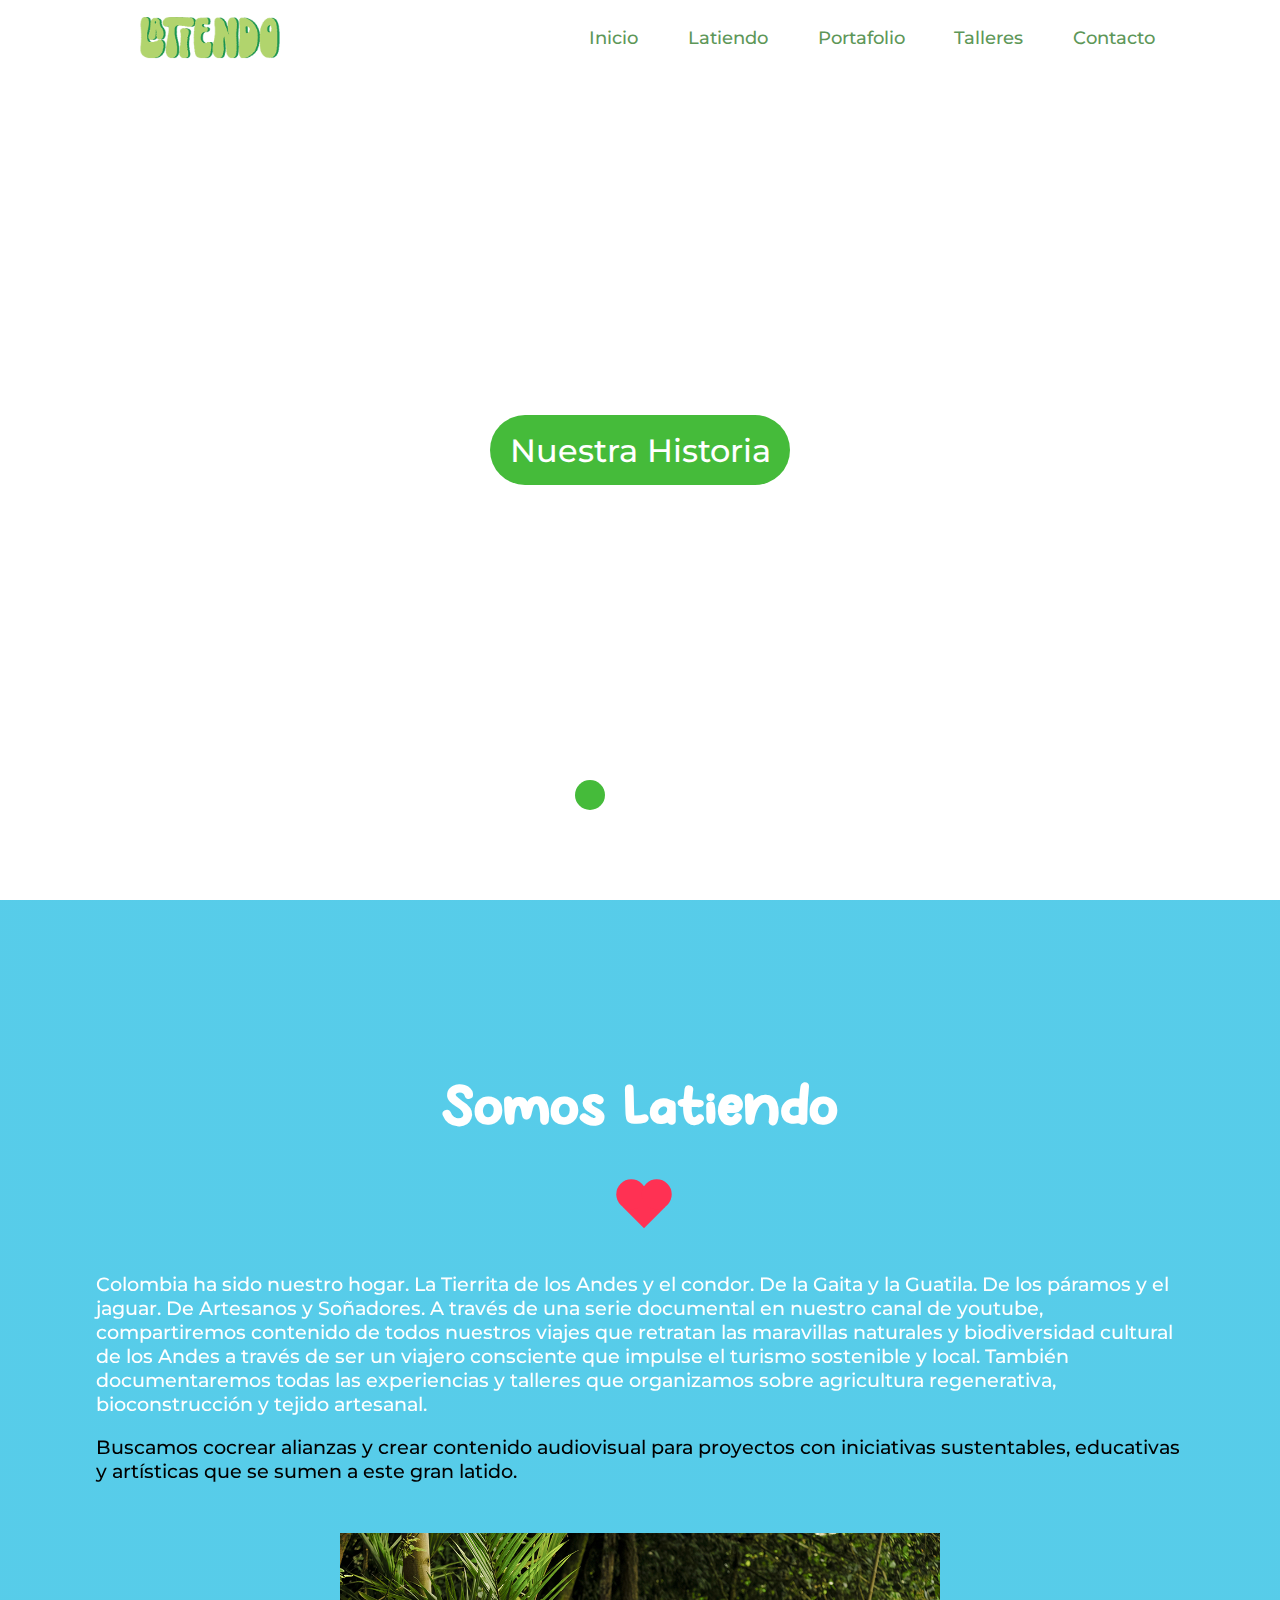
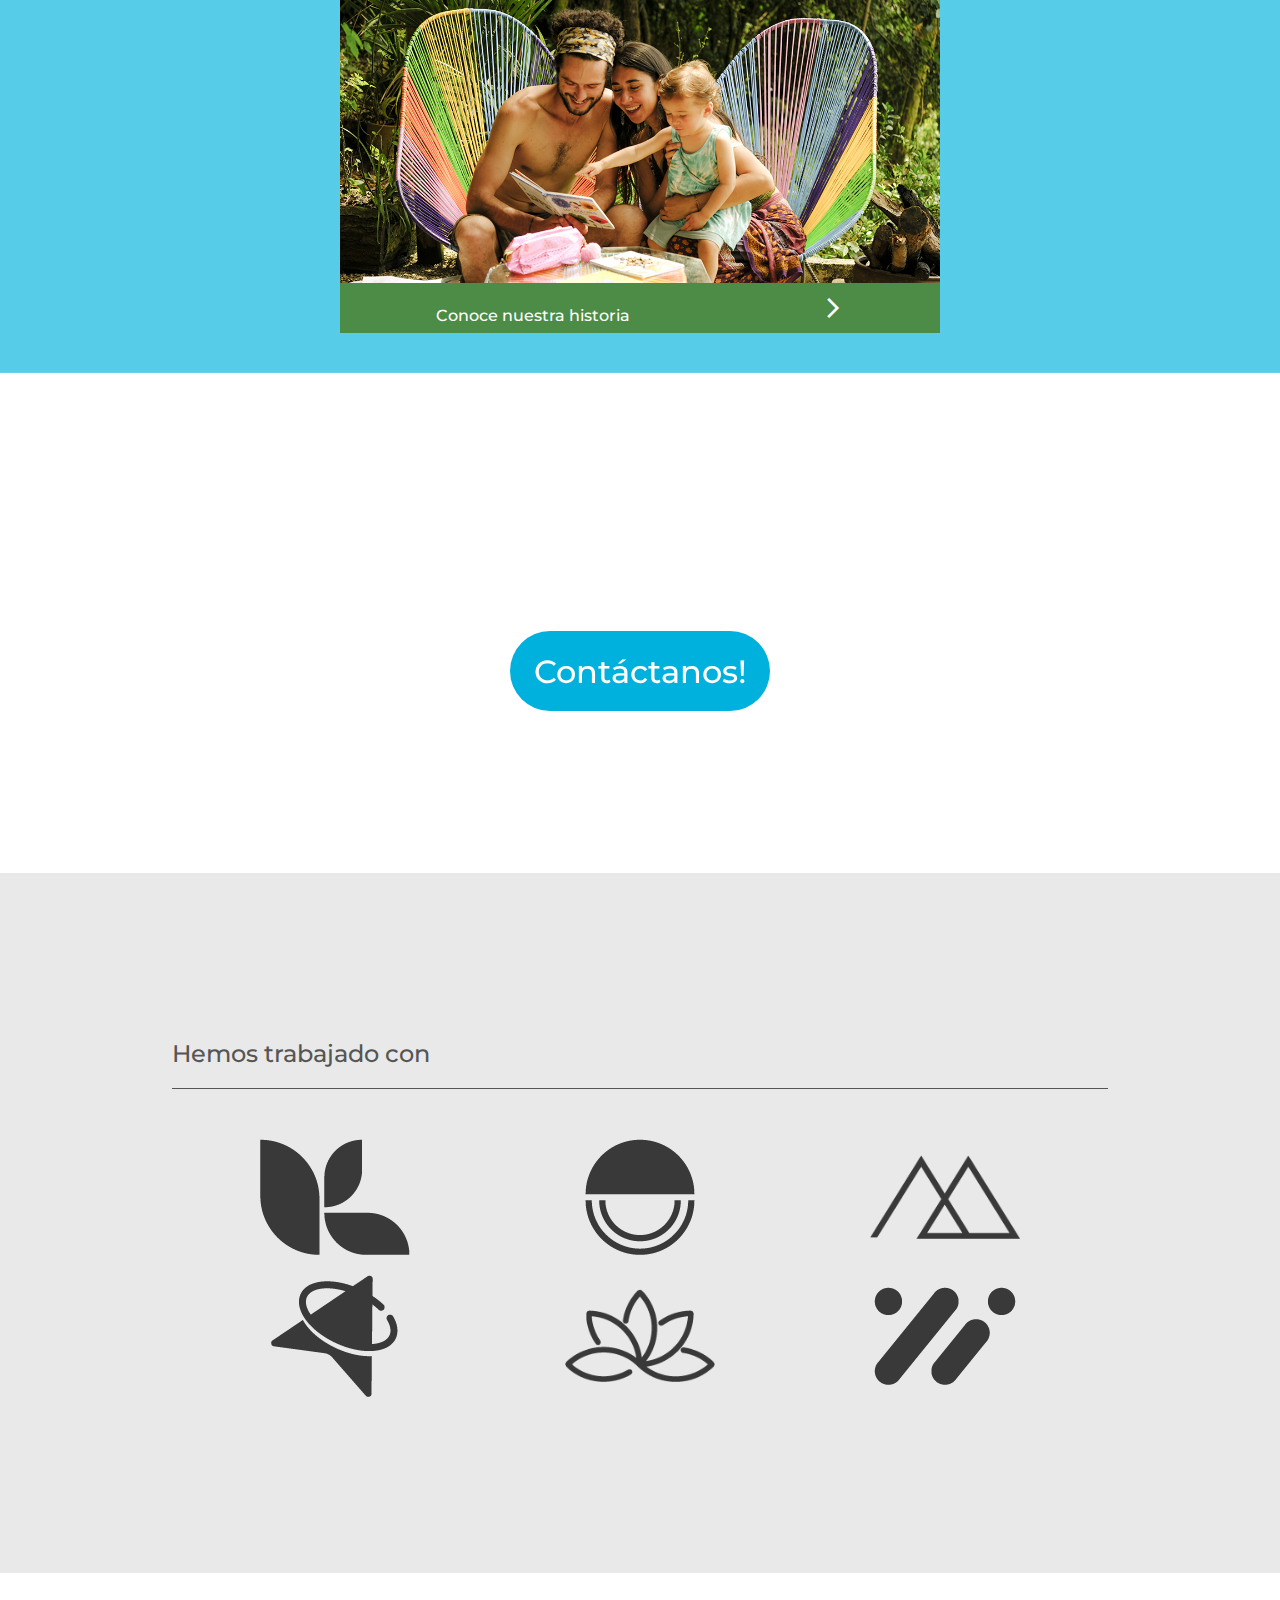
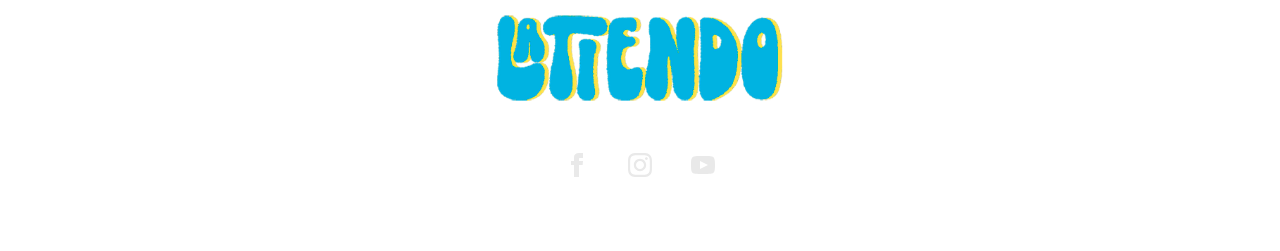
==== commit e3bc2007: "Add talleres content" ====
--- a/index.html
+++ b/index.html
@@ -4,6 +4,10 @@
     <meta charset="UTF-8" />
     <meta http-equiv="X-UA-Compatible" content="IE=edge" />
     <meta name="viewport" content="width=device-width, initial-scale=1.0" />
+    <meta
+      name="description"
+      content="Latiendo es un lugar dedicado a los viajes. Buscamos cocrear alianzas y crear contenido audiovisual para proyectos con iniciativas sustentables, educativas y artísticas que se sumen a este gran latido."
+    />
     <title>Latiendo</title>
     <link
       href="https://cdn.jsdelivr.net/npm/bootstrap@5.2.0/dist/css/bootstrap.min.css"
--- a/style.css
+++ b/style.css
@@ -33,8 +33,8 @@
 }
 
 img {
-  width: 100%;
-  max-height: 100%;
+  max-width: 100%;
+  height: auto;
 }
 
 h1 {
@@ -467,7 +467,7 @@
 }
 
 .about-text-container p:nth-child(2) {
-  color:#fff39b;
+  color: var(--bs-warning);
 }
 
 .bio-container {
@@ -691,15 +691,18 @@
 
 .latiendo-container h1 {
   letter-spacing: 3px;
-  font-size: 2.5rem;
+  text-align: center;
+  font-size: 2.3rem;
+  margin: 0 20px 20px 20px;
 }
 
 .latiendo-container p {
   margin-top: 20px;
   text-align: center;
-  font-family: Bebas, Arial, Helvetica, sans-serif;
-  color: white;
-  font-size: 1.8rem;
+  font-family: Bodo, Arial, Helvetica, sans-serif;
+  color: var(--bs-warning);
+  font-size: 1.6rem;
+  margin: 0 20px 20px 20px;
 }
 
 .bio-container-wrapper {
@@ -740,46 +743,85 @@
 }
 /* / latiendo.html */
 
-/* tienda.html */
-.tienda-container {
-  /* background-image: url(images/photos/paisaje-5.jpg);
+/* talleres.html */
+.talleres-container {
+  background-image: url(images/photos/BF2.JPG);
   background-position: center;
   background-repeat: no-repeat;
-  background-size: cover; */
-  background-color: #00b1de;
+  background-size: cover;
   min-height: 80vh;
   display: flex;
   flex-direction: column;
-  justify-items: center;
-  align-items: center;
-}
-
-.tienda-items-container {
-  max-width: 80vw;
-  display: flex;
-  justify-content: center;
-  flex-wrap: wrap;
-  gap: 50px 40px;
-  margin: 40px 0;
-}
-
-.tienda-item {
-  flex-grow: 1;
-  flex-basis: 90%;
-  max-width: 200px;
-  background-color: white;
-  display: flex;
-  justify-content: center;
-  align-items: center;
-  min-height: 200px;
-  box-shadow: 5px 5px 7px 5px rgba(0,0,0,.1);
-}
-
-.tienda-item img {
-  width: 85%;
-  max-width: 150px;
-}
-/* / tienda.html */
+  justify-content: center;
+  align-items: center;
+}
+
+.talleres-container h1 {
+  font-size: 2.3rem;
+  text-align: center;
+  margin: 0 20px 20px 20px;
+}
+
+.talleres-container p {
+  font-size: 1.6rem;
+  color: var(--bs-warning);
+  font-family: Bodo, Arial, Helvetica, sans-serif;
+  text-align: center;
+  margin: 0 20px 20px 20px;
+}
+
+.talleres-container-wrapper {
+  width: 100%;
+  display: flex;
+  flex-direction: column;
+  justify-content: space-around;
+  align-items: center;
+  padding: 20px 0;
+}
+
+.talleres-info-container {
+  margin: 20px;
+}
+
+.talleres-info-container p {
+  color: white;
+  font-family: Bodo, Arial, Helvetica, sans-serif;
+  font-size: 1.2rem;
+  /* width: 350px; Continuar acá. */
+}
+
+
+.talleres-info-img-1 {
+  position: relative;
+  background-image: url(images/talleres/BF3.JPG);
+  background-position: center;
+  background-repeat: no-repeat;
+  background-size: cover;
+  height: 200px;
+}
+
+.talleres-info-img-2 {
+  background-image: url(images/talleres/TF6.jpeg);
+  display: flex;
+  align-items: flex-end;
+  background-position: center;
+  background-repeat: no-repeat;
+  background-size: cover;
+  width:350px;
+  height: 250px;
+}
+
+.width-changes {
+  position: absolute;
+  top: 0;
+  bottom: 0;
+  right: 0;
+  left: 0;
+  max-width: 100%;
+  height: 200px;
+}
+
+/* / talleres.html */
 
 /* contacto.html */
 .contacto-container {
@@ -790,7 +832,7 @@
   min-height: 100vh;
   display: flex;
   flex-direction: column;
-  justify-content:space-around;
+  justify-content:center;
   align-items: center;
   position: relative;
   padding-top: 50px;
@@ -805,6 +847,7 @@
   align-items: center;
   background-color: #ffec5c10;
   margin-top: 30px;
+  margin-bottom: 30px;
 }
 
 .contact-info h1 {
@@ -825,10 +868,16 @@
   border-radius: 20px;
 }
 
+.contact-item a {
+  display: flex;
+  justify-content: space-between;
+  align-items: center;
+}
+
 .contact-item span {
   font-family: Arial, Helvetica, sans-serif;
   margin-left: 10px;
-  font-size: 1.5rem;
+  font-size: 1.2rem;
 }
 
 .contact-item svg {
@@ -936,6 +985,26 @@
     font-size: 2.5rem;
   }
 
+  .latiendo-container h1 {
+    font-size: 2.5rem;
+  }
+  
+  .latiendo-container p {
+    font-size: 1.8rem;
+  }
+
+  .contact-item span {
+    font-size: 1.5rem;
+  }
+
+  .talleres-container h1 {
+    font-size: 2.5rem;
+  }
+
+  .talleres-container p {
+    font-size: 1.8rem;
+  }
+
 }
 
 @media screen and (min-width: 950px) {
@@ -1065,18 +1134,12 @@
     font-size: 1rem;
   }
 
-  .tienda-items-container {
-    grid-template-columns: repeat(4, 1fr);
-  }
-
-  .tienda-item {
-    flex-basis: 25%;
-    max-width: 25%;
-  }
-
-  .tienda-item img {
-    width: 85%;
-    max-width: 150px;
+  .talleres-container h1 {
+    font-size: 3rem;
+  }
+
+  .talleres-container p {
+    font-size: 2.2rem;
   }
 
 }
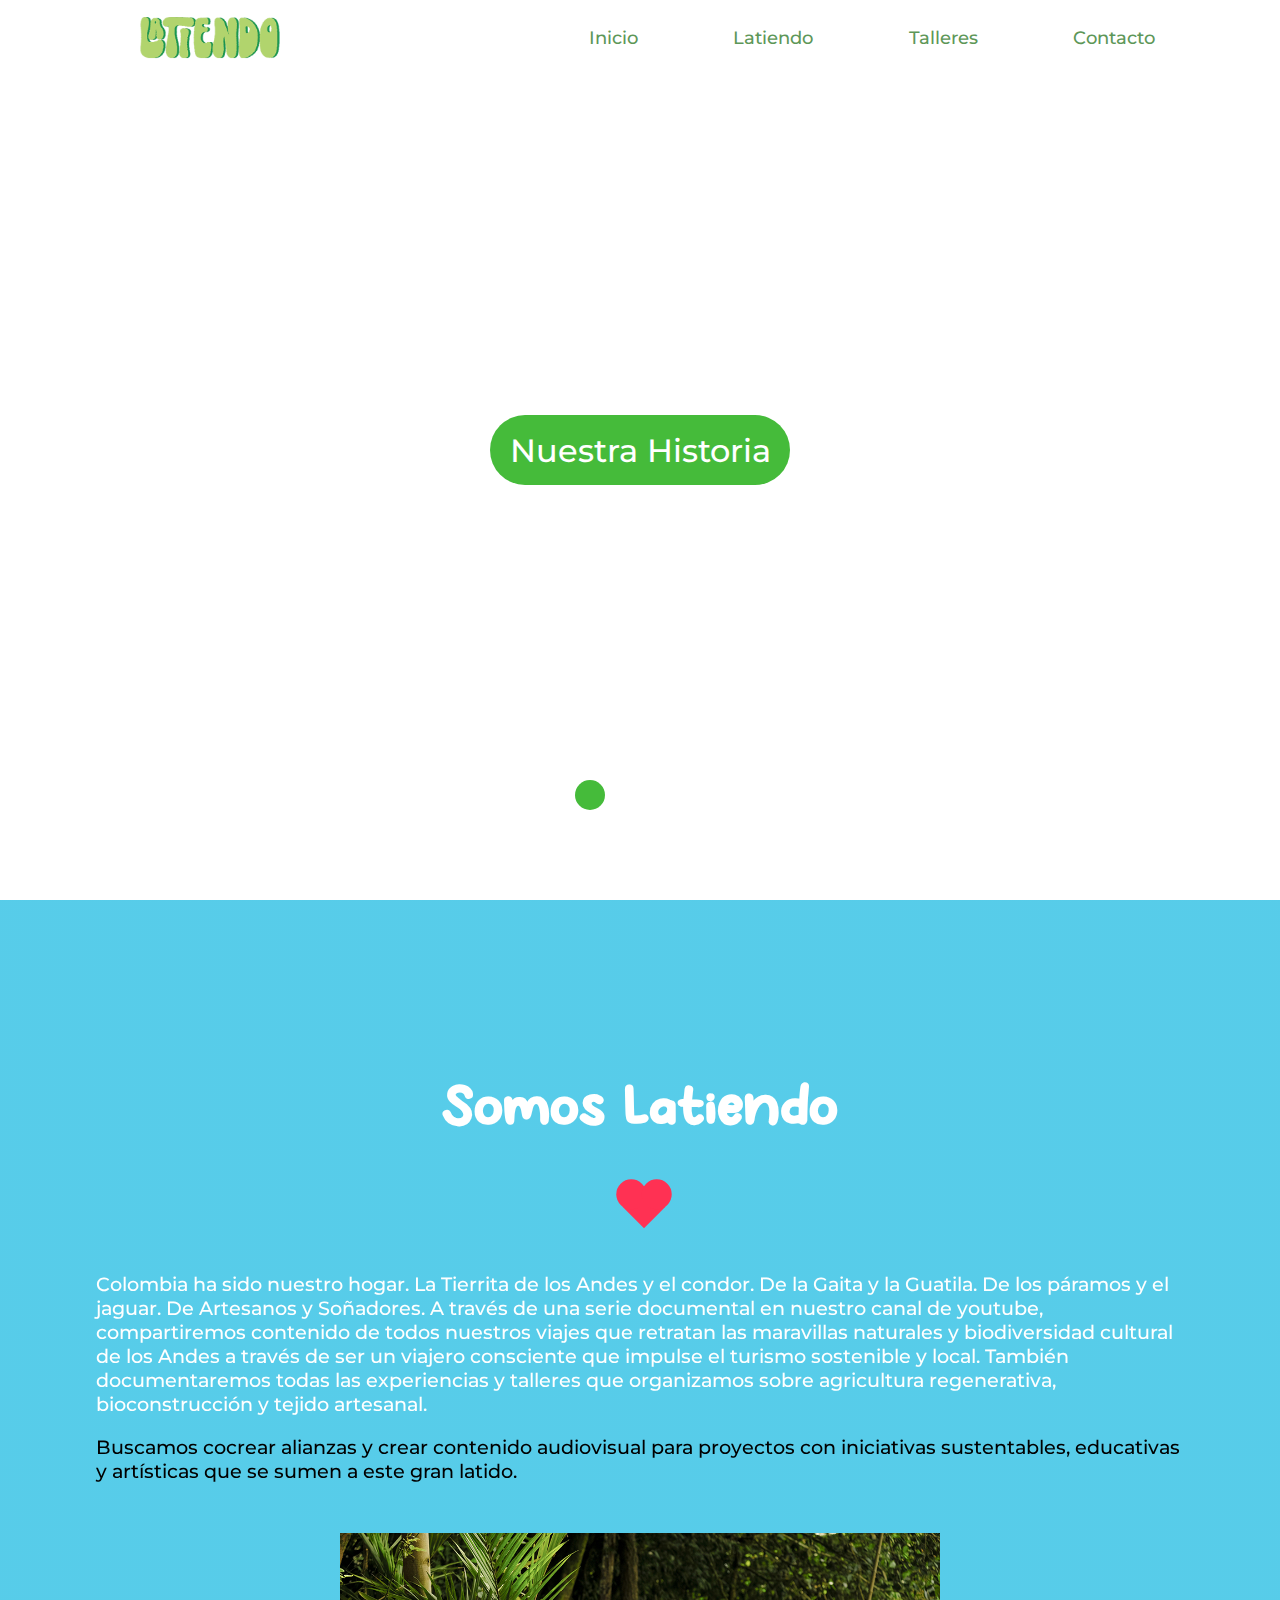
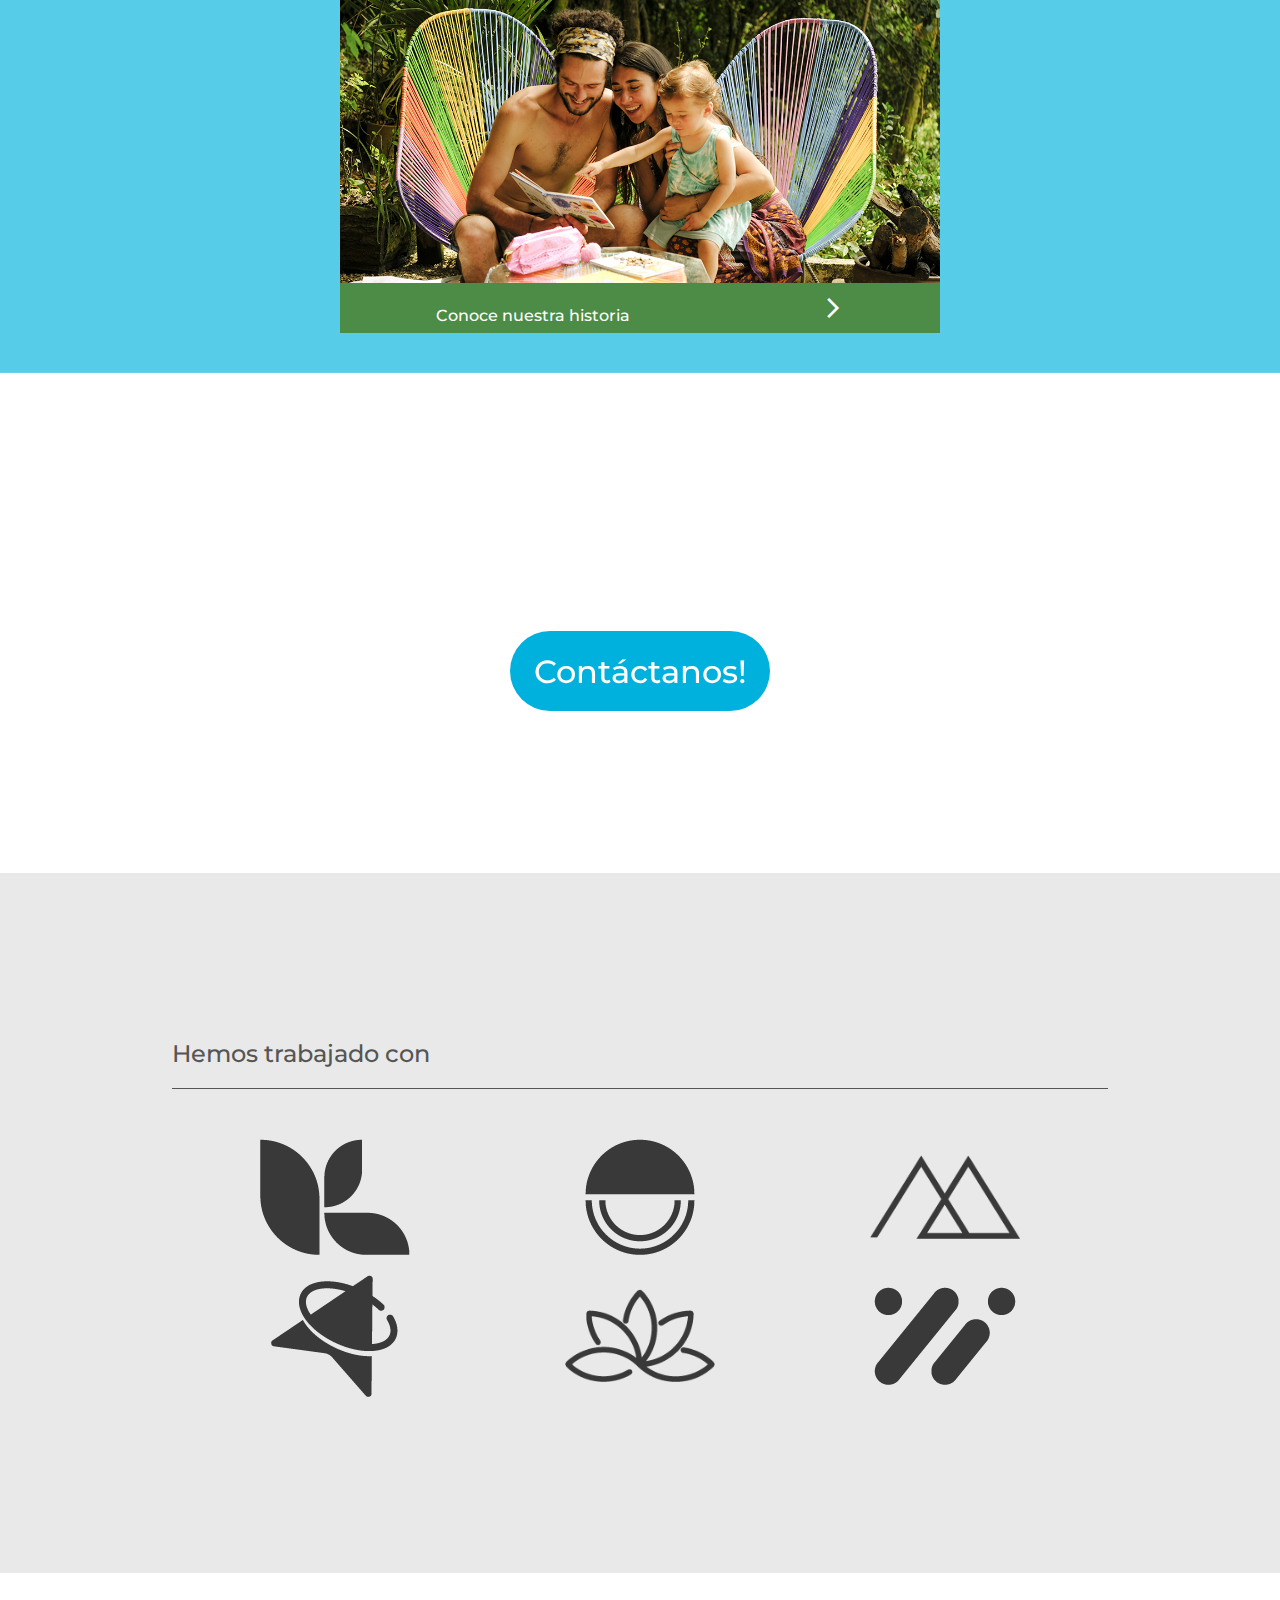
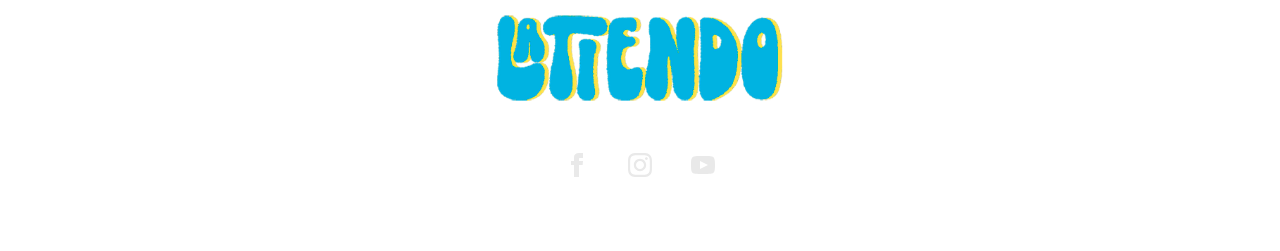
==== commit 15d322f9: "Add carousel changes" ====
--- a/index.html
+++ b/index.html
@@ -44,9 +44,9 @@
             <li>
               <a href="latiendo.html">Latiendo</a>
             </li>
-            <li>
+            <!-- <li>
               <a href="portafolio.html">Portafolio</a>
-            </li>
+            </li> -->
             <li>
               <a href="talleres.html">Talleres</a>
             </li>
@@ -75,9 +75,9 @@
             <li>
               <a href="latiendo.html">Latiendo</a>
             </li>
-            <li>
+            <!-- <li>
               <a href="portafolio.html">Portafolio</a>
-            </li>
+            </li> -->
             <li>
               <a href="talleres.html">Talleres</a>
             </li>
@@ -110,7 +110,7 @@
             <div class="carousel_item img-1 show">
               <div class="carousel_info_container">
                 <!-- <h2 class="carousel_header">Conoce Nuestra Historia</h2> -->
-                <a href="https://www.google.com/" target="_blank"
+                <a href="latiendo.html"
                   ><button type="button" class="carousel-btn">
                     Nuestra Historia
                   </button></a
@@ -120,9 +120,9 @@
             <div class="carousel_item img-2">
               <div class="carousel_info_container">
                 <!-- <h2 class="carousel_header">Conoce Nuestra Historia</h2> -->
-                <a href="https://www.google.com/" target="_blank"
+                <a href="talleres.html"
                   ><button type="button" class="carousel-btn">
-                    Nuestra Historia
+                    Nuestros Talleres
                   </button></a
                 >
               </div>
@@ -130,9 +130,9 @@
             <div class="carousel_item img-3">
               <div class="carousel_info_container">
                 <!-- <h2 class="carousel_header">Conoce Nuestra Historia</h2> -->
-                <a href="https://www.google.com/" target="_blank"
+                <a href="contacto.html"
                   ><button type="button" class="carousel-btn">
-                    Nuestra Historia
+                    Contacto
                   </button></a
                 >
               </div>
--- a/style.css
+++ b/style.css
@@ -277,7 +277,7 @@
   max-height: 100vh;
   width: 100%;
   position: absolute;
-  display: flex;
+  display: none;
   flex-direction: column;
   align-items: center;
   justify-content: center;
@@ -328,28 +328,11 @@
   font-size: 1.5rem;
   height: 60px;
   width: 230px;
-  border-radius: 40px;
-}
-
-.about-btn {
-  background-color: #4c8c46;
-  font-family: Montserrat, Arial, Helvetica, sans-serif;
-  border: none;
-  color: white;
-  width: 100px;
-  height: 40px;
-  border-radius: 10px;
-  z-index: 99;
-  transition: all .2s ease-in;
-}
-
-.about-btn:hover {
-  transform: rotate(-5deg) scale(1.1);
-  background-color: #207200;
-  transition: all .2s ease-in;
+  border-radius: 100vw;
 }
 
 .show {
+  display: flex;
   opacity: 1;
   transition: opacity .5s ease-in-out;
 }
@@ -602,7 +585,7 @@
   height: 60px;
   border: none;
   background-color: #00b1de;
-  border-radius: 40px;
+  border-radius: 100vw;
   color: white;
   font-family: Montserrat, Arial, Helvetica, sans-serif;
   font-size: 1.5rem;
@@ -781,44 +764,159 @@
 
 .talleres-info-container {
   margin: 20px;
+  display: flex;
+  flex-direction: column;
+  align-items: center;
+  justify-content: center;
 }
 
 .talleres-info-container p {
   color: white;
   font-family: Bodo, Arial, Helvetica, sans-serif;
-  font-size: 1.2rem;
-  /* width: 350px; Continuar acá. */
-}
-
-
-.talleres-info-img-1 {
-  position: relative;
-  background-image: url(images/talleres/BF3.JPG);
-  background-position: center;
-  background-repeat: no-repeat;
-  background-size: cover;
-  height: 200px;
-}
-
+  font-size: 1.2rem; 
+}
+
+.talleres-info-img-1,
 .talleres-info-img-2 {
-  background-image: url(images/talleres/TF6.jpeg);
-  display: flex;
-  align-items: flex-end;
-  background-position: center;
-  background-repeat: no-repeat;
-  background-size: cover;
-  width:350px;
-  height: 250px;
-}
-
-.width-changes {
+  position: relative;
+  max-width: 500px;
+  overflow: hidden;
+  border-radius: 5px;
+  cursor: pointer;
+} 
+
+.talleres-info-img-1 img,
+.talleres-info-img-2 img {
+  transition: all .2s ease-in-out;
+}
+
+.talleres-info-img-1:hover img,
+.talleres-info-img-2:hover img {
+  transform: scale(1.1);
+  transition: all .2s ease-in-out;
+}
+
+.talleres-info {
   position: absolute;
+  bottom: 5%;
+  left: 5%;
+}
+
+.talleres-btn {
+  padding: 0 20px;
+  margin-top: 10px;
+  height: 60px;
+  border: none;
+  background-color: #4c8c46;
+  border-radius: 100vw;
+  color: white;
+  font-family: Montserrat, Arial, Helvetica, sans-serif;
+  font-size: 1rem;
+  font-weight: 500;
+}
+
+
+.modal-container,
+.modal-container-2 {
+  position: fixed;
   top: 0;
   bottom: 0;
   right: 0;
   left: 0;
-  max-width: 100%;
-  height: 200px;
+  background-color: rgba(34, 34, 34, 0.9);
+  z-index: 999;
+  display: none;
+  justify-content: center;
+  align-items: center;
+}
+
+.modal-close,
+.modal-close-2 {
+  position: fixed;
+  top: 25px;
+  right: 25px;
+  background-color: #ffffff;
+  width: 32px;
+  height: 32px;
+  cursor: pointer;
+  border-radius: 50%;
+}
+
+.modal-close::before,
+.modal-close-2::before {
+  content: "";
+  position: absolute;
+  top: 50%;
+  left: 25%;
+  height: 2px;
+  width: 50%;
+  transform: rotate(45deg);
+  background-color: rgb(43, 43, 43);
+}
+
+.modal-close::after,
+.modal-close-2::after {
+  content: "";
+  position: absolute;
+  top: 50%;
+  left: 25%;
+  height: 2px;
+  width: 50%;
+  transform: rotate(-45deg);
+  background-color: rgb(43, 43, 43);
+}
+
+.modal-arrow-left,
+.modal-arrow-left-2 {
+  position: fixed;
+  left: 12px;
+  fill: white;
+  z-index: 99;
+}
+
+.modal-arrow-right,
+.modal-arrow-right-2 {
+  position: fixed;
+  right: 0;
+  fill: white;
+  z-index: 99;
+}
+
+.img-carousel-container {
+  position: relative;
+  max-width: 1000px;
+  min-width: 300px;
+  height: 700px;
+  padding: 200px;
+  background-color: #ffffff;
+  display: flex;
+  align-items: center;
+  justify-content: center;
+}
+
+.img-carousel {
+  position: relative;
+  display: flex;
+  align-items: center;
+  justify-content: center;
+}
+
+.img-container,
+.img-container-2 {
+  position: absolute;
+  display: flex;
+  justify-content: center;
+  align-items: center;
+  width: 350px;
+  height: auto;
+}
+
+.img-show {
+  transform: translateX(0%);
+}
+
+.img-hide {
+  transform: translateX(3000%);
 }
 
 /* / talleres.html */
@@ -860,12 +958,12 @@
 
 .contact-item {
   margin: 10px 0;
-  padding: 5px;
+  padding: 5px 10px;
   display: flex;
   justify-content: space-around;
   align-items: center;
   background-color: rgb(97, 97, 97, .3);
-  border-radius: 20px;
+  border-radius: 100vw;
 }
 
 .contact-item a {
@@ -959,7 +1057,6 @@
 
 
 /* MEDIA QUERIES */
-
 @media screen and (min-width: 480px) {
 
   .tienda-item {
@@ -1142,6 +1239,33 @@
     font-size: 2.2rem;
   }
 
-}
-
+  .talleres-container-wrapper {
+    flex-direction: row;
+    min-height: 80vh;
+    justify-content: center;
+  }
+
+  .talleres-info-img-1,
+  .talleres-info-img-2 {
+    max-width: 700px;
+  }
+
+  .talleres-info-container p {
+    font-size: 1.8rem;
+  }
+
+  .img-container,
+  .img-container-2 {
+    width: 600px;
+  }
+
+  .modal-arrow-left {
+    left: 62px;
+  }
+
+  .modal-arrow-right {
+    right: 50px;
+  }
+
+}
 /* / MEDIA QUERIES */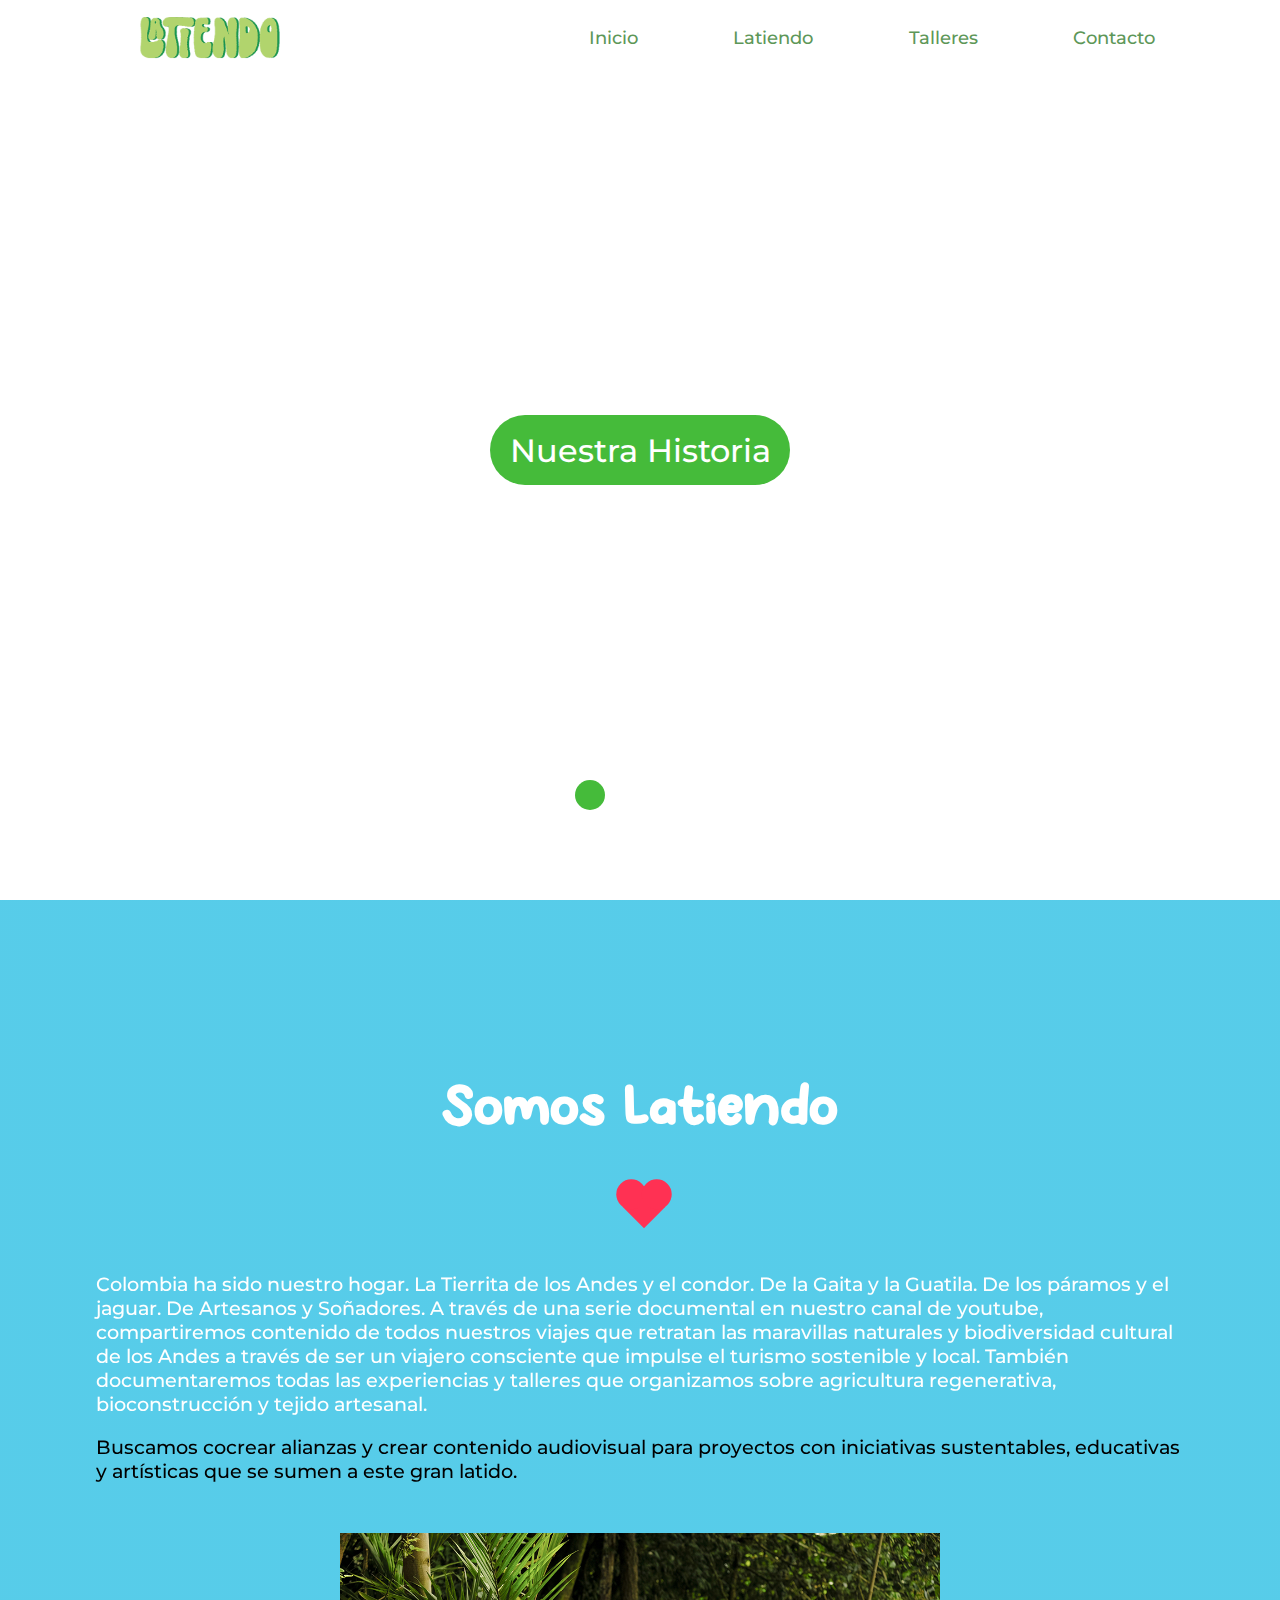
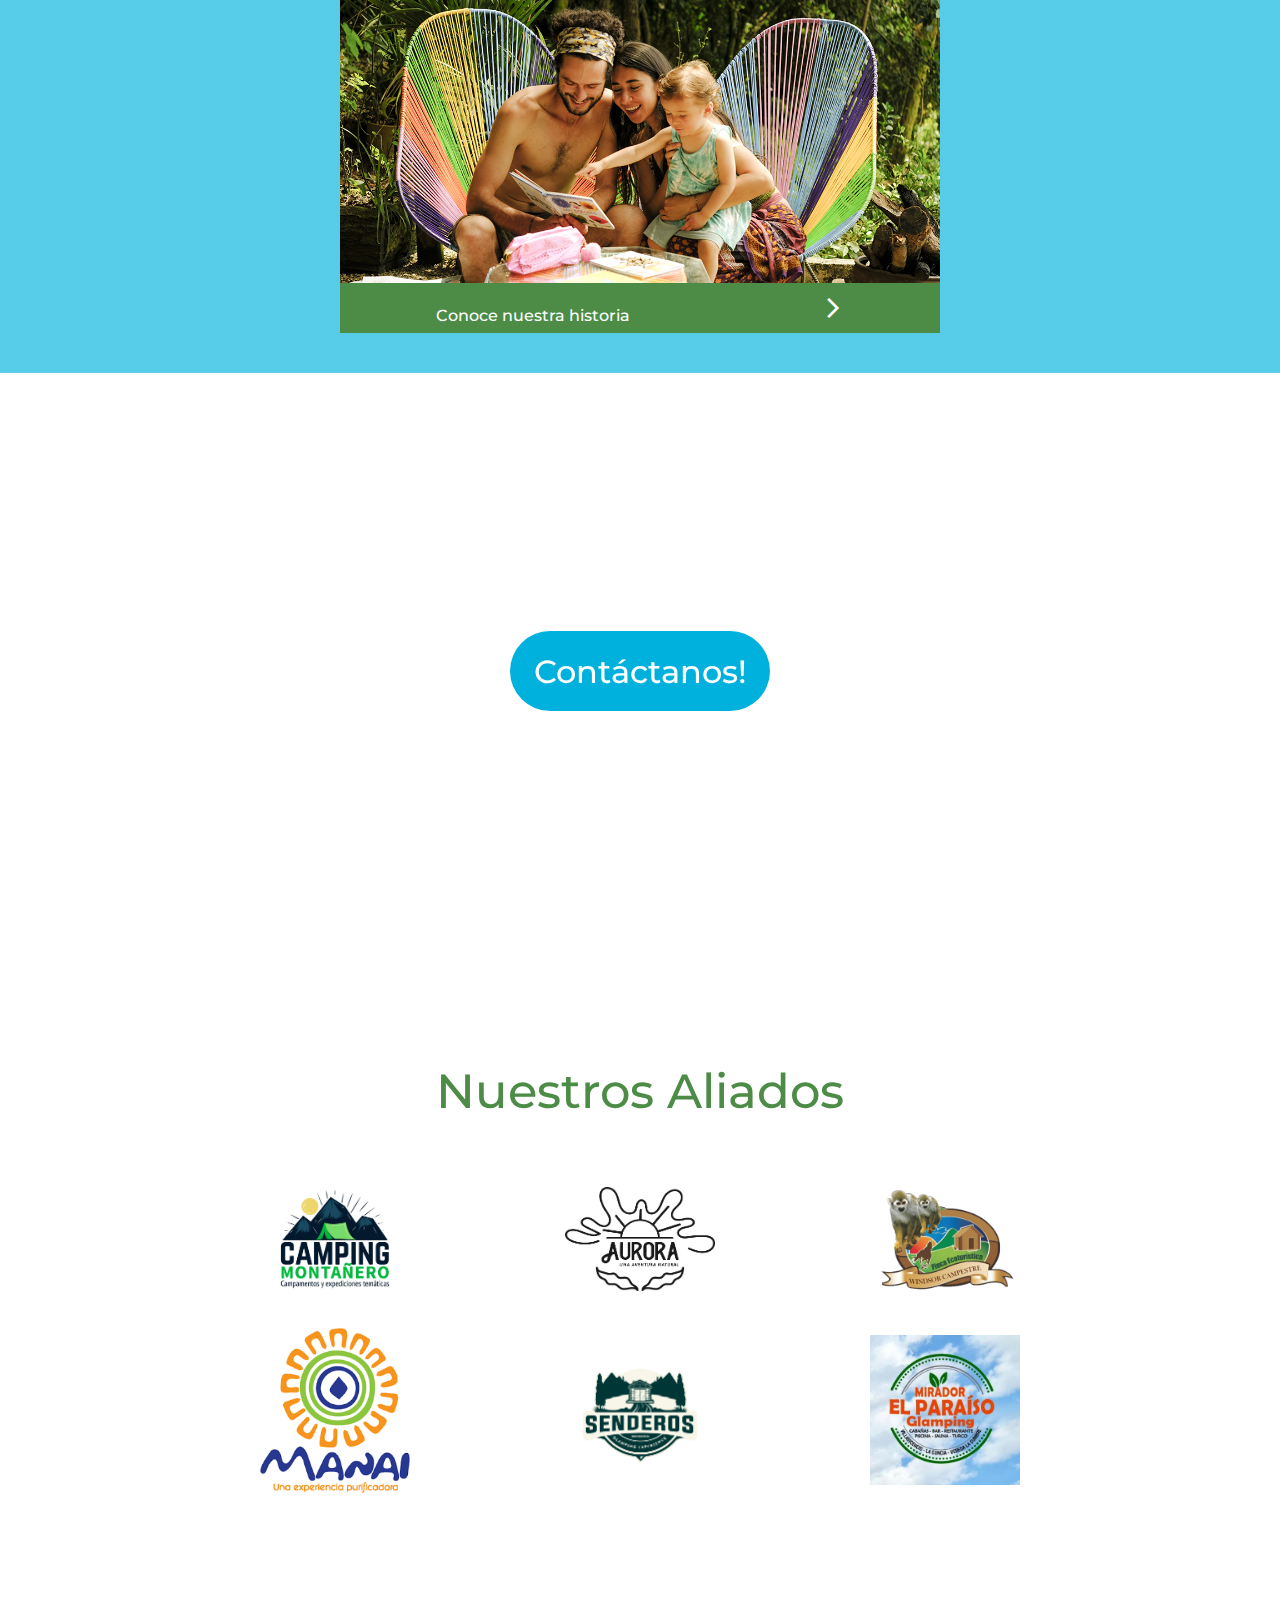
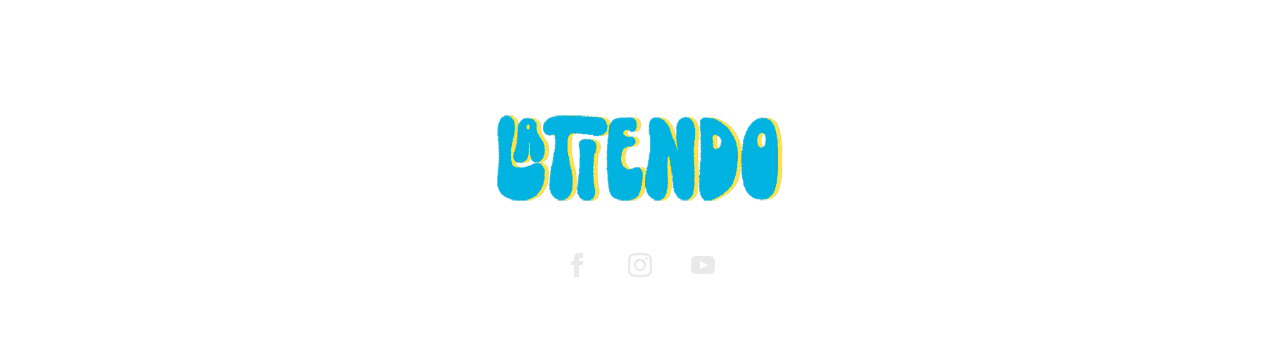
==== commit ade5cb2f: "Add logos" ====
--- a/index.html
+++ b/index.html
@@ -198,26 +198,26 @@
           <div class="aliados-container">
             <div class="aliados-wrapper">
               <div class="logos-header-container">
-                <h2 class="logos-header">Hemos trabajado con</h2>
+                <h2 class="logos-header">Nuestros Aliados</h2>
               </div>
               <div class="logos-wrapper">
                 <div class="logo_ph">
-                  <img src="images/logos/logo_ph1.png" />
-                </div>
-                <div class="logo_ph">
-                  <img src="images/logos/logo_ph2.png" />
-                </div>
-                <div class="logo_ph">
-                  <img src="images/logos/logo_ph3.png" />
-                </div>
-                <div class="logo_ph">
-                  <img src="images/logos/logo_ph4.png" />
-                </div>
-                <div class="logo_ph">
-                  <img src="images/logos/logo_ph5.png" />
-                </div>
-                <div class="logo_ph">
-                  <img src="images/logos/logo_ph6.png" />
+                  <img src="images/logos/logo-camping-montanero.jpeg" />
+                </div>
+                <div class="logo_ph">
+                  <img src="images/logos/logo-aurora-1.png" />
+                </div>
+                <div class="logo_ph">
+                  <img src="images/logos/logo-wc.png" />
+                </div>
+                <div class="logo_ph">
+                  <img src="images/logos/logo-manai.png" />
+                </div>
+                <div class="logo_ph">
+                  <img src="images/logos/logo-senderos.png" />
+                </div>
+                <div class="logo_ph">
+                  <img src="images/logos/logo-el-paraiso.jpeg" />
                 </div>
               </div>
             </div>
@@ -232,7 +232,9 @@
               <img src="images/logos/logo-3.png" />
             </div>
             <div class="footer-social">
-              <a href="#"
+              <a
+                href="https://www.facebook.com/profile.php?id=100085303077931"
+                target="_blank"
                 ><svg
                   class="icon"
                   xmlns="http://www.w3.org/2000/svg"
@@ -244,7 +246,10 @@
                     d="M9 8h-3v4h3v12h5v-12h3.642l.358-4h-4v-1.667c0-.955.192-1.333 1.115-1.333h2.885v-5h-3.808c-3.596 0-5.192 1.583-5.192 4.615v3.385z"
                   /></svg
               ></a>
-              <a href="#">
+              <a
+                href="https://www.instagram.com/latiendocolombia/"
+                target="_blank"
+              >
                 <svg
                   class="icon"
                   xmlns="http://www.w3.org/2000/svg"
@@ -257,7 +262,10 @@
                   />
                 </svg>
               </a>
-              <a href="#">
+              <a
+                href="https://www.youtube.com/channel/UCyizagixqdyLorAR7F2zFvA"
+                target="_blank"
+              >
                 <svg
                   class="icon"
                   xmlns="http://www.w3.org/2000/svg"
--- a/style.css
+++ b/style.css
@@ -34,7 +34,7 @@
 
 img {
   max-width: 100%;
-  height: auto;
+  max-width: 100%;
 }
 
 h1 {
@@ -286,7 +286,7 @@
   left: 0;
   bottom: 0;
   opacity: 0;
-  transition: opacity .5s ease-in-out;
+  transition: opacity 1s ease-in-out 1s;
   z-index: 40;
 }
 
@@ -334,7 +334,7 @@
 .show {
   display: flex;
   opacity: 1;
-  transition: opacity .5s ease-in-out;
+  transition: opacity 1s ease-in-out 1s;
 }
 
 .img-1 {
@@ -517,8 +517,8 @@
 
 .aliados-container {
   width: 100%;
-  height: 700px;
-  background-color: #e9e9e9;
+  height: 1200px;
+  background-color: white;
   position: relative;
   z-index: 40;
   display: flex;
@@ -528,30 +528,30 @@
 
 .logos-header-container {
   margin-bottom: 50px;
-  border-bottom: solid 1px rgb(85, 85, 85);
 }
 
 .logos-header {
+  text-align: center;
   font-family: Montserrat, Arial, Helvetica, sans-serif;
   font-weight: 100;
-  color: rgb(85, 85, 85);
+  color: #4c8c46;
+  font-size: 2rem;
 }
 
 .logos-wrapper {
-  max-width: 70vw;
-  max-height: 70vh;
-  display: flex;
-  justify-content: center;
-  align-items: center;
-  flex-wrap: wrap;
+  max-width: 90vw;
+  display: flex;
+  flex-direction: column;
+  justify-content: center;
+  align-items: center;
   gap: 20px 20px;
   margin: 30px 20px;
 }
 
 .logo_ph {
   flex-grow: 1;
-  flex-basis: 25%;
-  max-width: 33.33%;
+  flex-basis: 100%;
+  max-width: 100%;
   display: flex;
   justify-content: center;
   align-items: center;
@@ -559,7 +559,6 @@
 
 .logo_ph img {
   max-width: 150px;
-  filter: invert(15%) sepia(0%) saturate(186%) hue-rotate(151deg) brightness(96%) contrast(78%);
 }
 
 .contact-btn-container {
@@ -1102,6 +1101,37 @@
     font-size: 1.8rem;
   }
 
+  .logos-header {
+    font-size: 2.5rem;
+  }  
+}
+
+@media screen and (min-width: 650px) { 
+
+  .aliados-container {
+    max-height: 800px;
+  }
+
+  .logos-wrapper {
+    max-width: 70vw;
+    display: flex;
+    flex-direction: row;
+    justify-content: center;
+    align-items: center;
+    flex-wrap: wrap;
+    gap: 20px 20px;
+    margin: 30px 20px;
+  }
+  
+  .logo_ph {
+    flex-grow: 1;
+    flex-basis: 25%;
+    max-width: 33.33%;
+    display: flex;
+    justify-content: center;
+    align-items: center;
+  }
+
 }
 
 @media screen and (min-width: 950px) {
@@ -1170,6 +1200,10 @@
     height: 400px;
   }
 
+  .logos-header {
+    font-size: 3rem;
+  }  
+
   .about-text-container {
     width: 85%;
     margin: auto;
